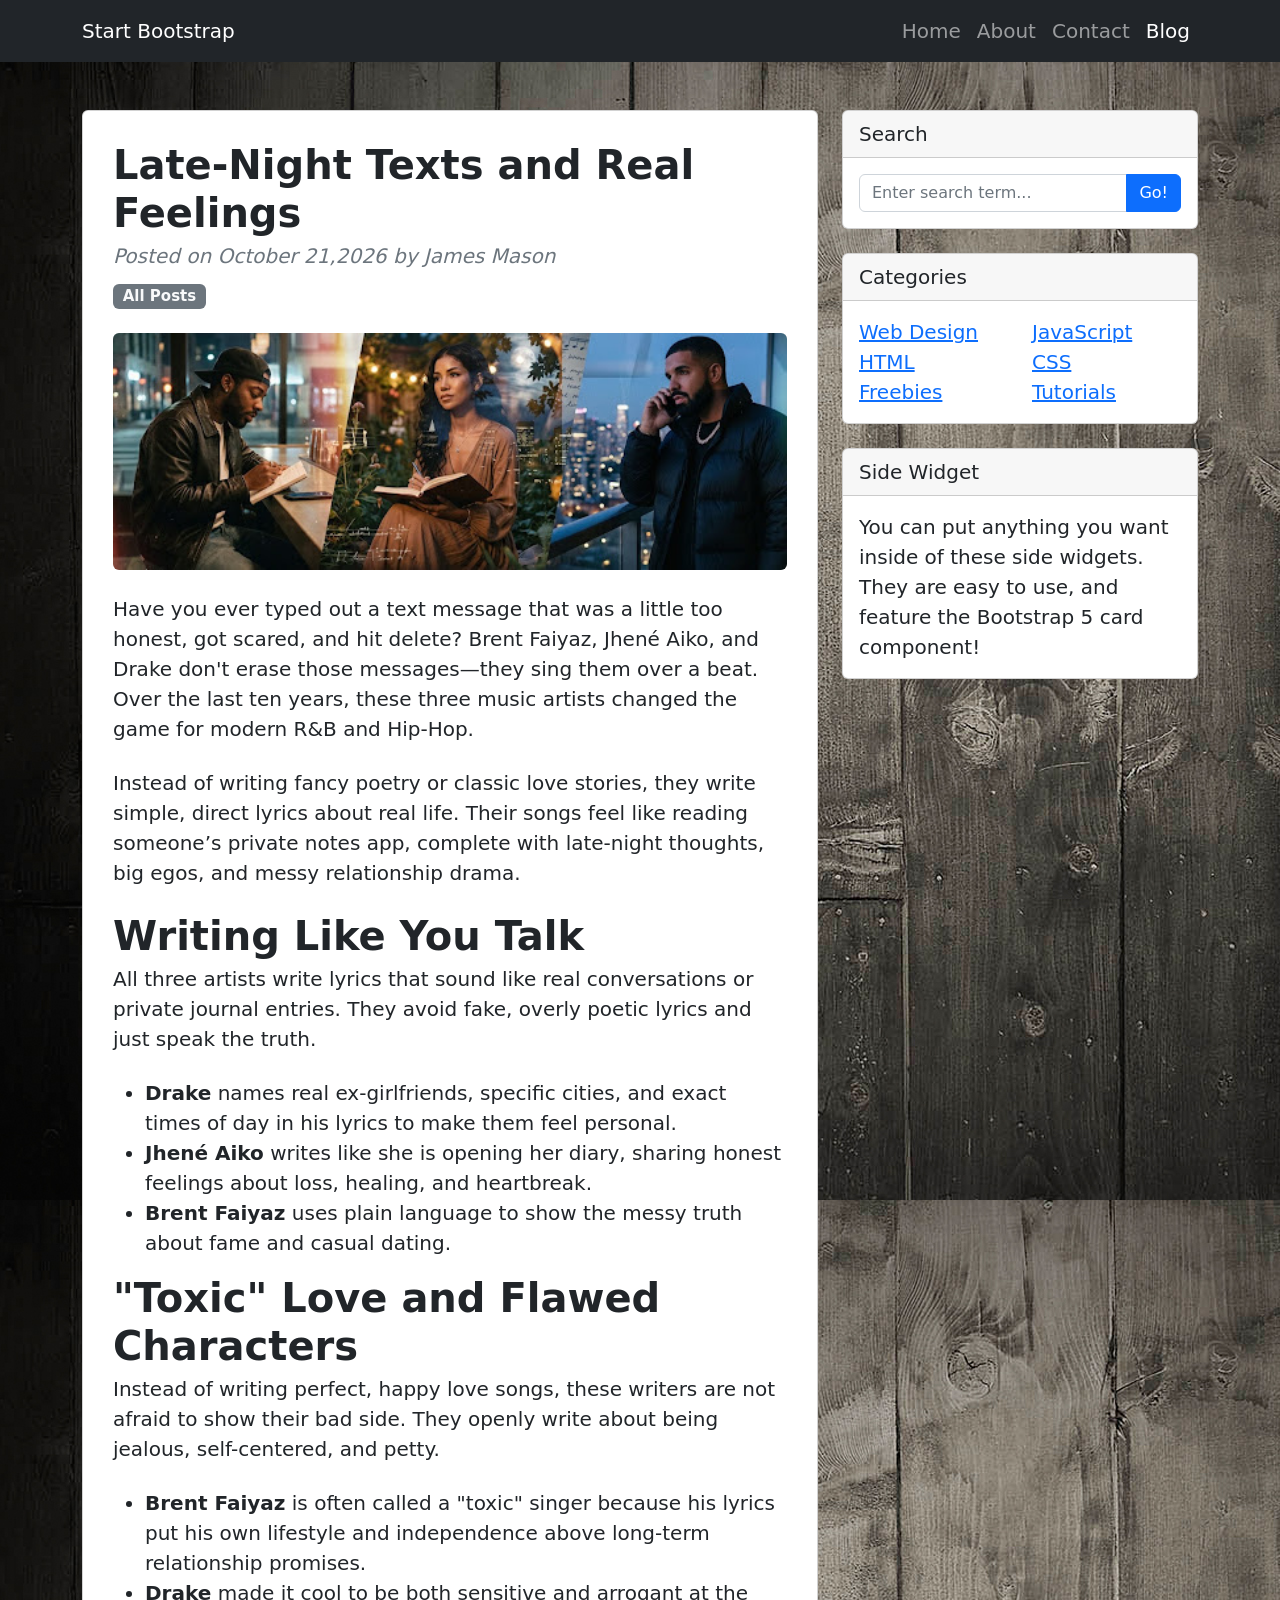
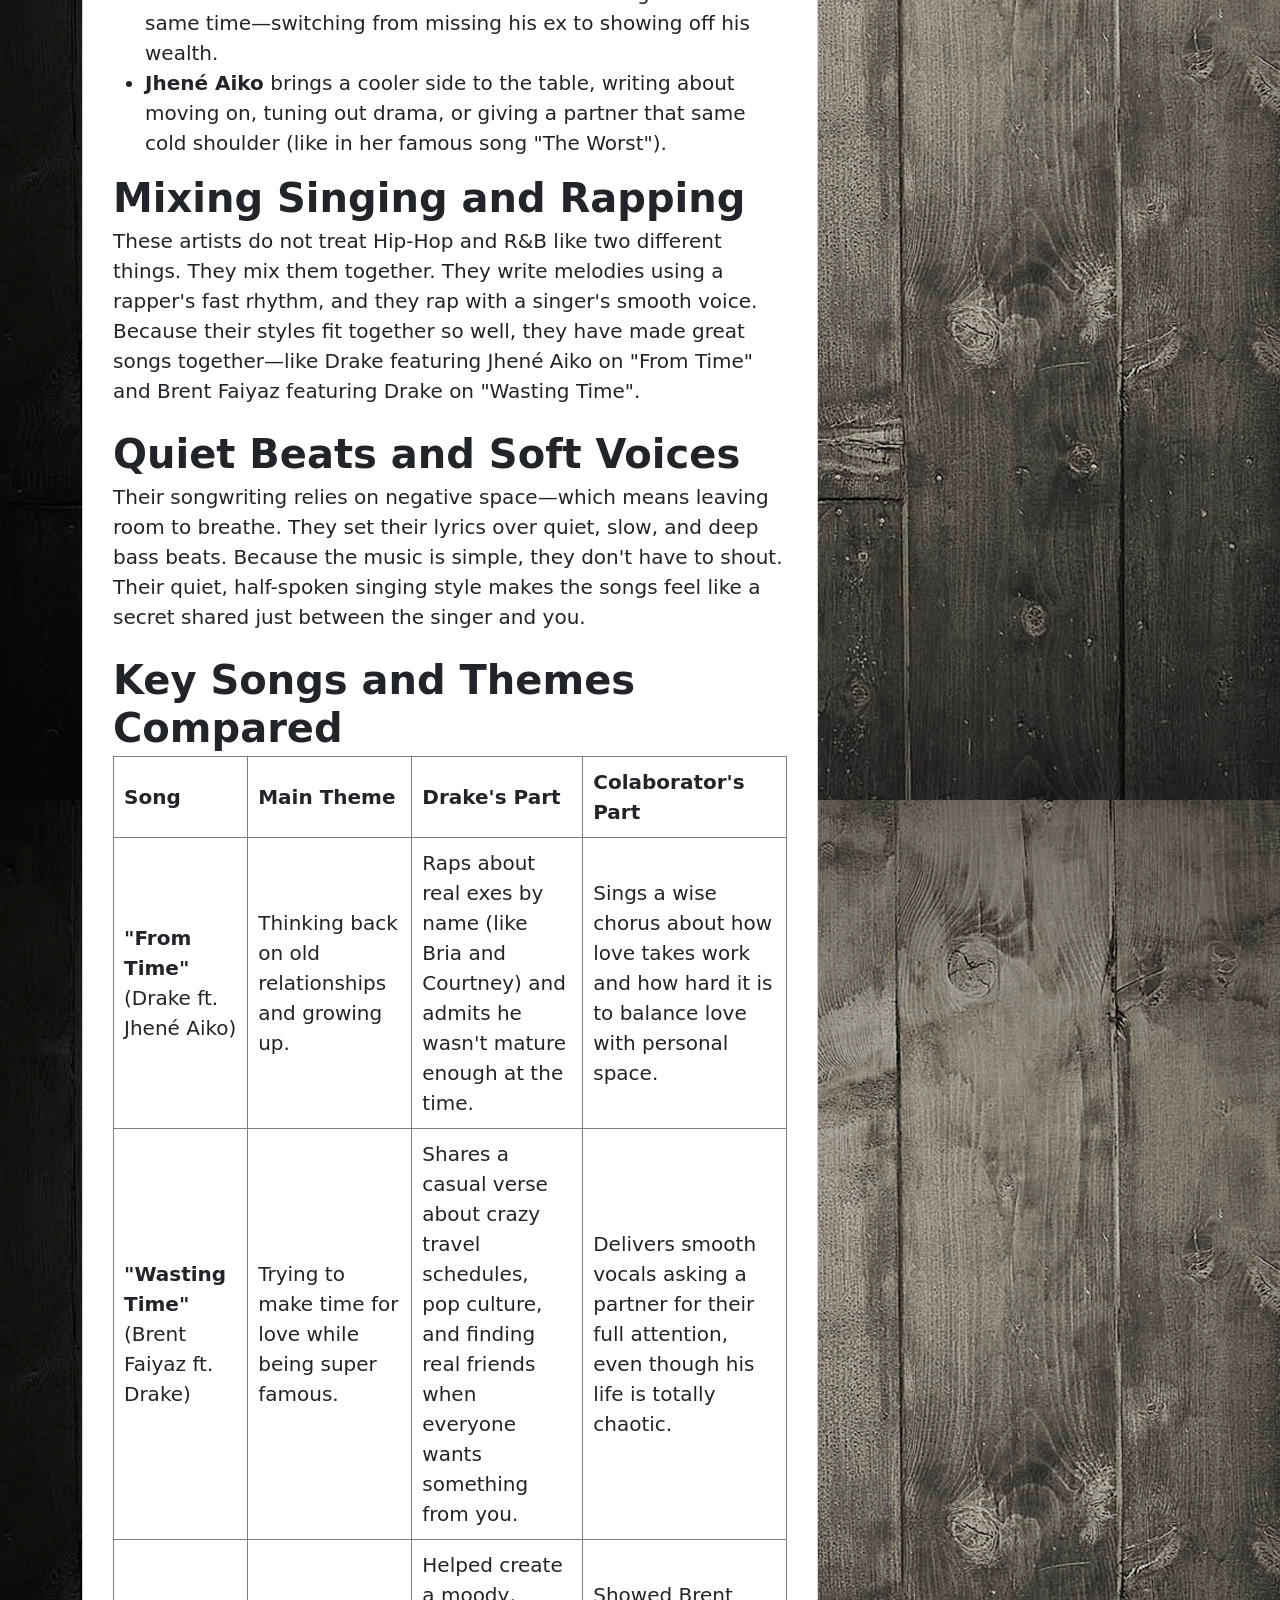
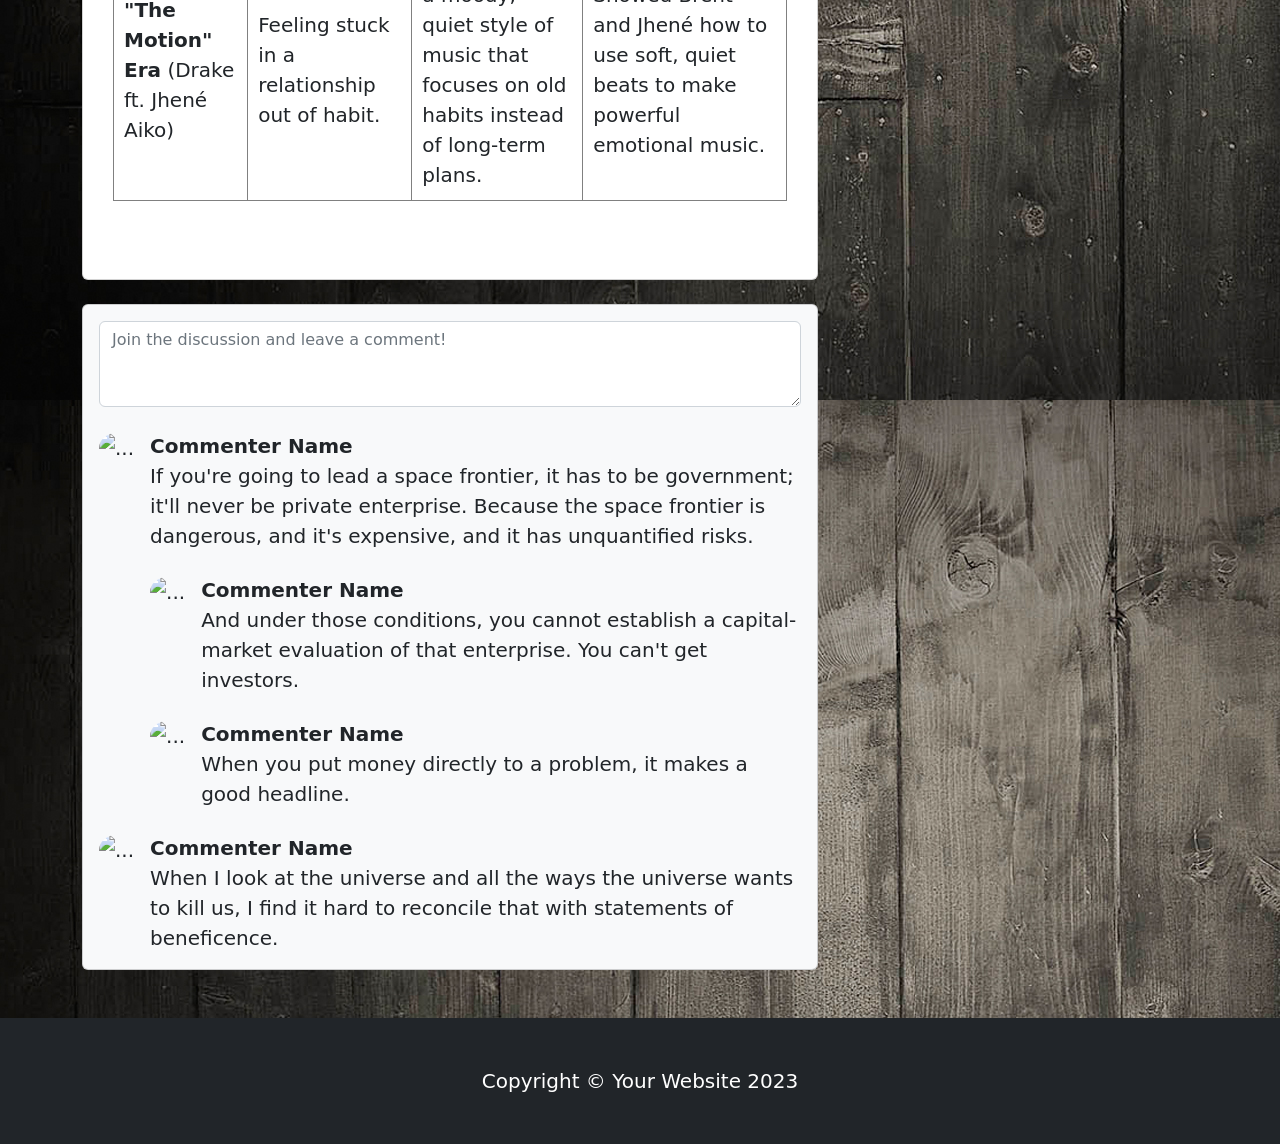
==== r-and-b/index.html @ 1c3c83f0 "done" ====
<!DOCTYPE HTML>
<html lang="en">
    <head>
        <meta charset="utf-8">
        <meta name="viewport" content="width=device-width, initial-scale=1, shrink-to-fit=no">
        <meta name="description" content="">
        <meta name="author" content="">
        <title>Late-Night Texts and Real Feelings</title>
        <!-- Favicon-->
        <link rel="icon" type="image/x-icon" href="favicon.ico">
        <!-- Core theme CSS (includes Bootstrap) - DON'T TOUCH THIS-->
        <link href="styles.css" rel="stylesheet">
        <!-- YOUR STYLES go in style.css, not styles.css! -->
        <link href="style.css" rel="stylesheet"> 
    </head>
    <body>
        <!-- Responsive navbar-->
        <nav class="navbar navbar-expand-lg navbar-dark bg-dark">
            <div class="container">
                <a class="navbar-brand" href="#!">Start Bootstrap</a>
                <button class="navbar-toggler" type="button" data-bs-toggle="collapse" data-bs-target="#navbarSupportedContent" aria-controls="navbarSupportedContent" aria-expanded="false" aria-label="Toggle navigation"><span class="navbar-toggler-icon"></span></button>
                <div class="collapse navbar-collapse" id="navbarSupportedContent">
                    <ul class="navbar-nav ms-auto mb-2 mb-lg-0">
                        <li class="nav-item"><a class="nav-link" href="../index.html">Home</a></li>
                        <li class="nav-item"><a class="nav-link" href="#!">About</a></li>
                        <li class="nav-item"><a class="nav-link" href="#!">Contact</a></li>
                        <li class="nav-item"><a class="nav-link active" aria-current="page" href="#">Blog</a></li>
                    </ul>
                </div>
            </div>
        </nav>
        <!-- Page content-->
        <div class="container mt-5">
            <div class="row">
                <div class="col-lg-8">
                    <!-- Post content-->
                    <article class="card mb-4">
                        <!-- Post header-->
                        <header class="mb-4">
                            <!-- Post title-->
                            <h1 class="fw-bolder mb-1">Late-Night Texts and Real Feelings</h1>
                            <!-- Post meta content-->
                            <div class="text-muted fst-italic mb-2">Posted on October 21,2026 by James Mason</div>
                            <!-- Post categories-->
                            <a class="badge bg-secondary text-decoration-none link-light" href="../index.html">All Posts</a>
                        </header>
                        <!-- Preview image figure-->
                        <figure class="mb-4"><img class="img-fluid rounded" src="banner.jpg" width="100%" alt="..."></figure>
                        <!-- Post content-->
                        <section class="mb-5">
                        <p class="fs-5 mb-4">Have you ever typed out a text message that was a little too honest, got scared, and hit delete? Brent Faiyaz, Jhené Aiko, and Drake don't erase those messages—they sing them over a beat. Over the last ten years, these three music artists changed the game for modern R&B and Hip-Hop. </p>
                        
                        <p class="fs-5 mb-4">Instead of writing fancy poetry or classic love stories, they write simple, direct lyrics about real life. Their songs feel like reading someone’s private notes app, complete with late-night thoughts, big egos, and messy relationship drama.</p>
                        <h1 class="fw-bolder mb-1">Writing Like You Talk</h1>

                            
<p class="fs-5 mb-4">All three artists write lyrics that sound like real conversations or private journal entries. They avoid fake, overly poetic lyrics and just speak the truth.</p>
                    <ul>
                        <li><strong>Drake</strong> names real ex-girlfriends, specific cities, and exact times of day in his lyrics to make them feel personal.</li>
                        <li><strong>Jhené Aiko</strong> writes like she is opening her diary, sharing honest feelings about loss, healing, and heartbreak.
                        </li>
                       
                        <li><strong>Brent Faiyaz</strong> uses plain language to show the messy truth about fame and casual dating.</li>
                        </ul>
                        <h1 class="fw-bolder mb-1">"Toxic" Love and Flawed Characters</h1>


                        <p class="fs-5 mb-4">Instead of writing perfect, happy love songs, these writers are not afraid to show their bad side. They openly write about being jealous, self-centered, and petty.
                       </p>
                    <ul>
                        <li><strong>Brent Faiyaz</strong> is often called a "toxic" singer because his lyrics put his own lifestyle and independence above long-term relationship promises.
                        </li>
                        <li><strong>Drake</strong> made it cool to be both sensitive and arrogant at the same time—switching from missing his ex to showing off his wealth.
                        </li>
                        <li><strong>Jhené Aiko</strong> brings a cooler side to the table, writing about moving on, tuning out drama, or giving a partner that same cold shoulder (like in her famous song "The Worst").
                         </li>
                    </ul>


                        <h1 class="fw-bolder mb-1">Mixing Singing and Rapping</h1>
                       
                        <p class="fs-5 mb-4">These artists do not treat Hip-Hop and R&B like two different things. They mix them together. They write melodies using a rapper's fast rhythm, and they rap with a singer's smooth voice. Because their styles fit together so well, they have made great songs together—like Drake featuring Jhené Aiko on "From Time" and Brent Faiyaz featuring Drake on "Wasting Time".
                        </p>

                       <h1 class="fw-bolder mb-1">Quiet Beats and Soft Voices</h1>

                        <p class="fs-5 mb-4">Their songwriting relies on negative space—which means leaving room to breathe. They set their lyrics over quiet, slow, and deep bass beats. Because the music is simple, they don't have to shout. Their quiet, half-spoken singing style makes the songs feel like a secret shared just between the singer and you.
                       </p>
                                                                            
                       <h1 class="fw-bolder mb-1">Key Songs and Themes Compared</h1>
                    <table id="songs">
                     <tr>
                    <th>Song</th>
                     <th>Main Theme</th>
                     <th>Drake's Part</th>
                     <th>Colaborator's Part</th>
                    </tr> 
                    
                    <tr>
                    <td><strong>"From Time"</strong>(Drake ft. Jhené Aiko)</td>
                    <td>Thinking back on old relationships and growing up.</td>
                    <td>Raps about real exes by name (like Bria and Courtney) and admits he wasn't mature enough at the time.</td>
                    <td>Sings a wise chorus about how love takes work and how hard it is to balance love with personal space.</td>
                    </tr>
                    
                    <tr>
                    <td><strong>"Wasting Time"</strong> (Brent Faiyaz ft. Drake)</td>
                    <td>Trying to make time for love while being super famous.</td>
                    <td>Shares a casual verse about crazy travel schedules, pop culture, and finding real friends when everyone wants something from you.</td>
                    <td>Delivers smooth vocals asking a partner for their full attention, even though his life is totally chaotic.</td>
                    </tr>

                    <tr>
                    <td><strong>"The Motion" Era</strong> (Drake ft. Jhené Aiko)</td>
                    <td>Feeling stuck in a relationship out of habit. </td>
                    <td>Helped create a moody, quiet style of music that focuses on old habits instead of long-term plans. </td>
                    <td>Showed Brent and Jhené how to use soft, quiet beats to make powerful emotional music.</td>
                    </tr>
                </table>
                
                </section>
                    </article>
                    <!-- Comments section-->
                    <section class="mb-5">
                        <div class="card bg-light">
                            <div class="card-body">
                                <!-- Comment form-->
                                <form class="mb-4"><textarea class="form-control" rows="3" placeholder="Join the discussion and leave a comment!"></textarea></form>
                                <!-- Comment with nested comments-->
                                <div class="d-flex mb-4">
                                    <!-- Parent comment-->
                                    <div class="flex-shrink-0"><img class="rounded-circle" src="https://dummyimage.com/50x50/ced4da/6c757d.jpg" alt="..."></div>
                                    <div class="ms-3">
                                        <div class="fw-bold">Commenter Name</div>
                                        If you're going to lead a space frontier, it has to be government; it'll never be private enterprise. Because the space frontier is dangerous, and it's expensive, and it has unquantified risks.
                                        <!-- Child comment 1-->
                                        <div class="d-flex mt-4">
                                            <div class="flex-shrink-0"><img class="rounded-circle" src="https://dummyimage.com/50x50/ced4da/6c757d.jpg" alt="..."></div>
                                            <div class="ms-3">
                                                <div class="fw-bold">Commenter Name</div>
                                                And under those conditions, you cannot establish a capital-market evaluation of that enterprise. You can't get investors.
                                            </div>
                                        </div>
                                        <!-- Child comment 2-->
                                        <div class="d-flex mt-4">
                                            <div class="flex-shrink-0"><img class="rounded-circle" src="https://dummyimage.com/50x50/ced4da/6c757d.jpg" alt="..."></div>
                                            <div class="ms-3">
                                                <div class="fw-bold">Commenter Name</div>
                                                When you put money directly to a problem, it makes a good headline.
                                            </div>
                                        </div>
                                    </div>
                                </div>
                                <!-- Single comment-->
                                <div class="d-flex">
                                    <div class="flex-shrink-0"><img class="rounded-circle" src="https://dummyimage.com/50x50/ced4da/6c757d.jpg" alt="..."></div>
                                    <div class="ms-3">
                                        <div class="fw-bold">Commenter Name</div>
                                        When I look at the universe and all the ways the universe wants to kill us, I find it hard to reconcile that with statements of beneficence.
                                    </div>
                                </div>
                            </div>
                        </div>
                    </section>
                </div>
                <!-- Side widgets-->
                <div class="col-lg-4">
                    <!-- Search widget-->
                    <div class="card mb-4">
                        <div class="card-header">Search</div>
                        <div class="card-body">
                            <div class="input-group">
                                <input class="form-control" type="text" placeholder="Enter search term..." aria-label="Enter search term..." aria-describedby="button-search">
                                <button class="btn btn-primary" id="button-search" type="button">Go!</button>
                            </div>
                        </div>
                    </div>
                    <!-- Categories widget-->
                    <div class="card mb-4">
                        <div class="card-header">Categories</div>
                        <div class="card-body">
                            <div class="row">
                                <div class="col-sm-6">
                                    <ul class="list-unstyled mb-0">
                                        <li><a href="#!">Web Design</a></li>
                                        <li><a href="#!">HTML</a></li>
                                        <li><a href="#!">Freebies</a></li>
                                    </ul>
                                </div>
                                <div class="col-sm-6">
                                    <ul class="list-unstyled mb-0">
                                        <li><a href="#!">JavaScript</a></li>
                                        <li><a href="#!">CSS</a></li>
                                        <li><a href="#!">Tutorials</a></li>
                                    </ul>
                                </div>
                            </div>
                        </div>
                    </div>
                    <!-- Side widget-->
                    <div class="card mb-4">
                        <div class="card-header">Side Widget</div>
                        <div class="card-body">You can put anything you want inside of these side widgets. They are easy to use, and feature the Bootstrap 5 card component!</div>
                    </div>
                </div>
            </div>
        </div>
        <!-- Footer-->
        <footer class="py-5 bg-dark">
            <div class="container"><p class="m-0 text-center text-white">Copyright © Your Website 2023</p></div>
        </footer>
        <!-- Bootstrap core JS-->
        <script src="https://cdn.jsdelivr.net/npm/bootstrap@5.2.3/dist/js/bootstrap.bundle.min.js"></script>
        <!-- Core theme JS-->
        <script src="js/scripts.js"></script>
    
</body></html>
---- r-and-b/style.css ----
/* LEAVE THESE */


/* NEW CSS HERE */
:root {
    --bs-body-font-size: 1.25rem;
}
#songs,#songs td, #songs th {
    border:1px solid grey;
    padding:10px;
}
body {
    background-image: url(bg.jpg);
}
article {
    padding:30px;
}
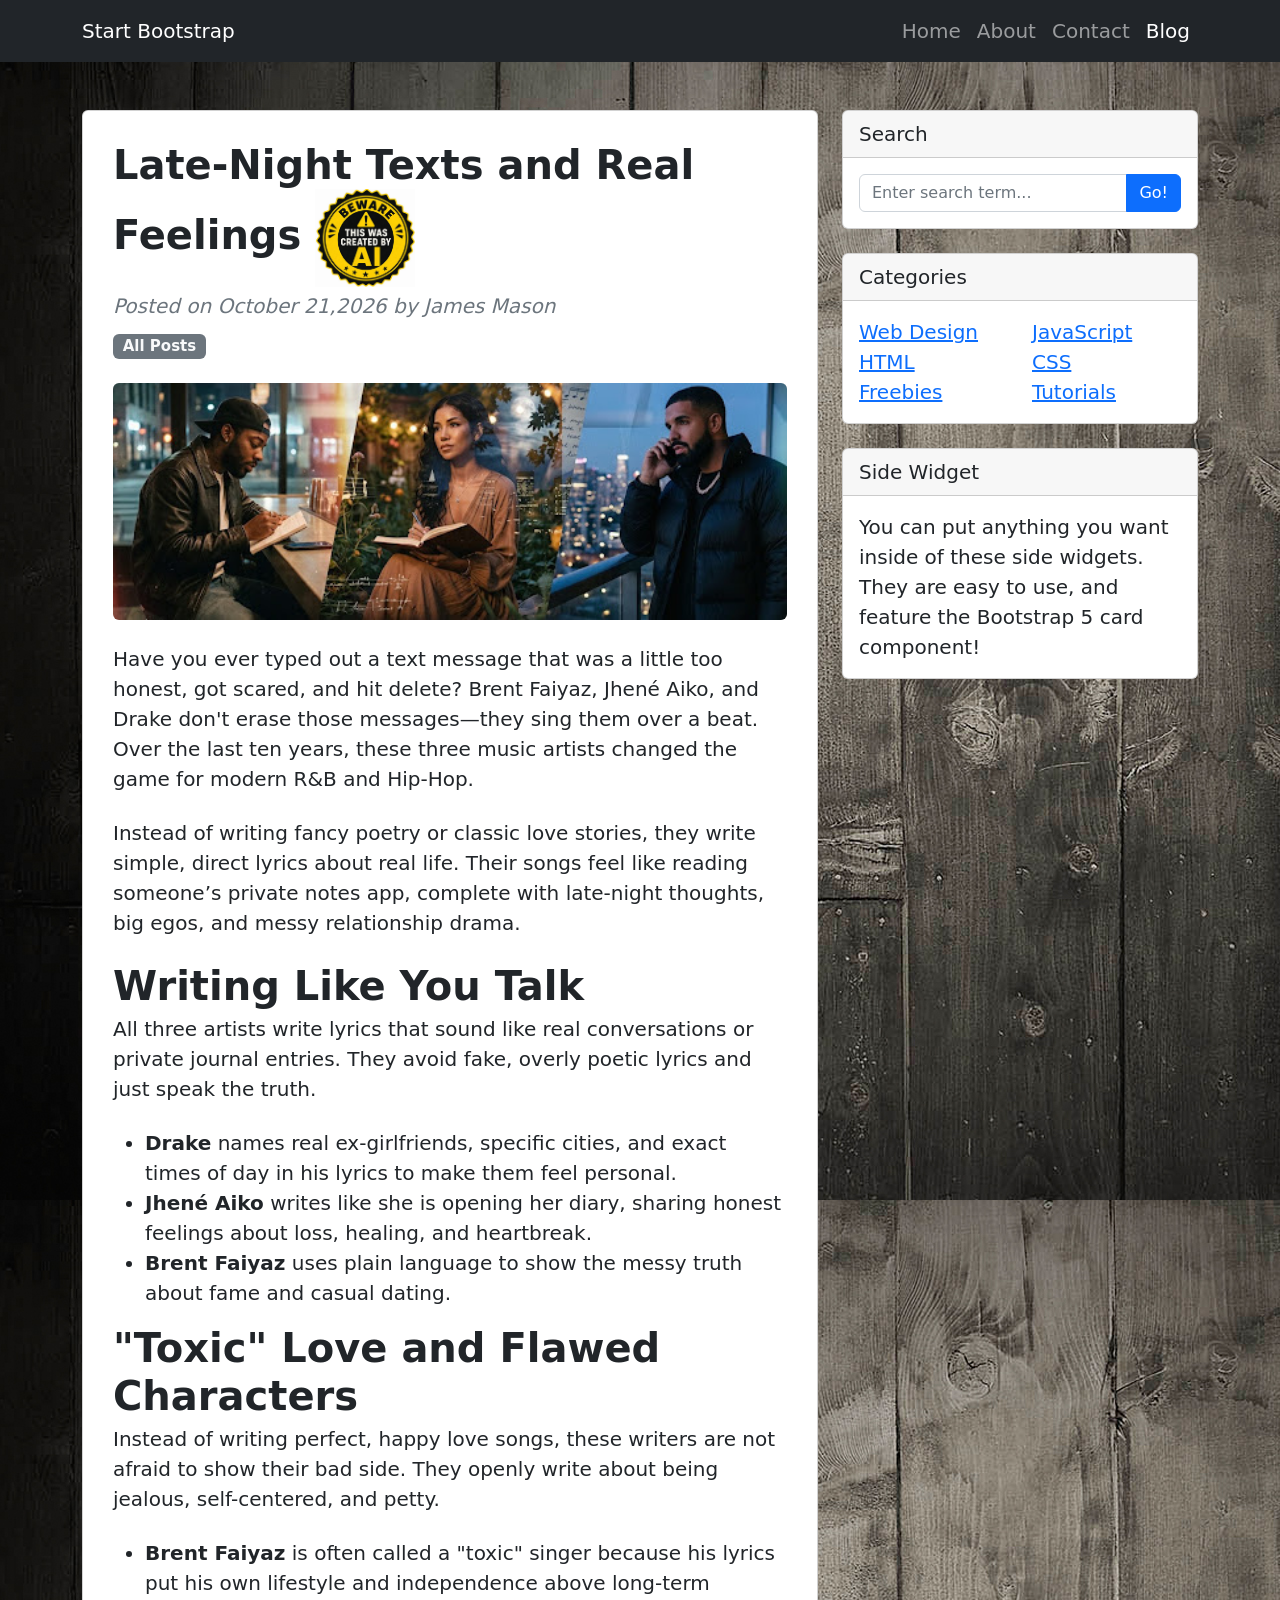
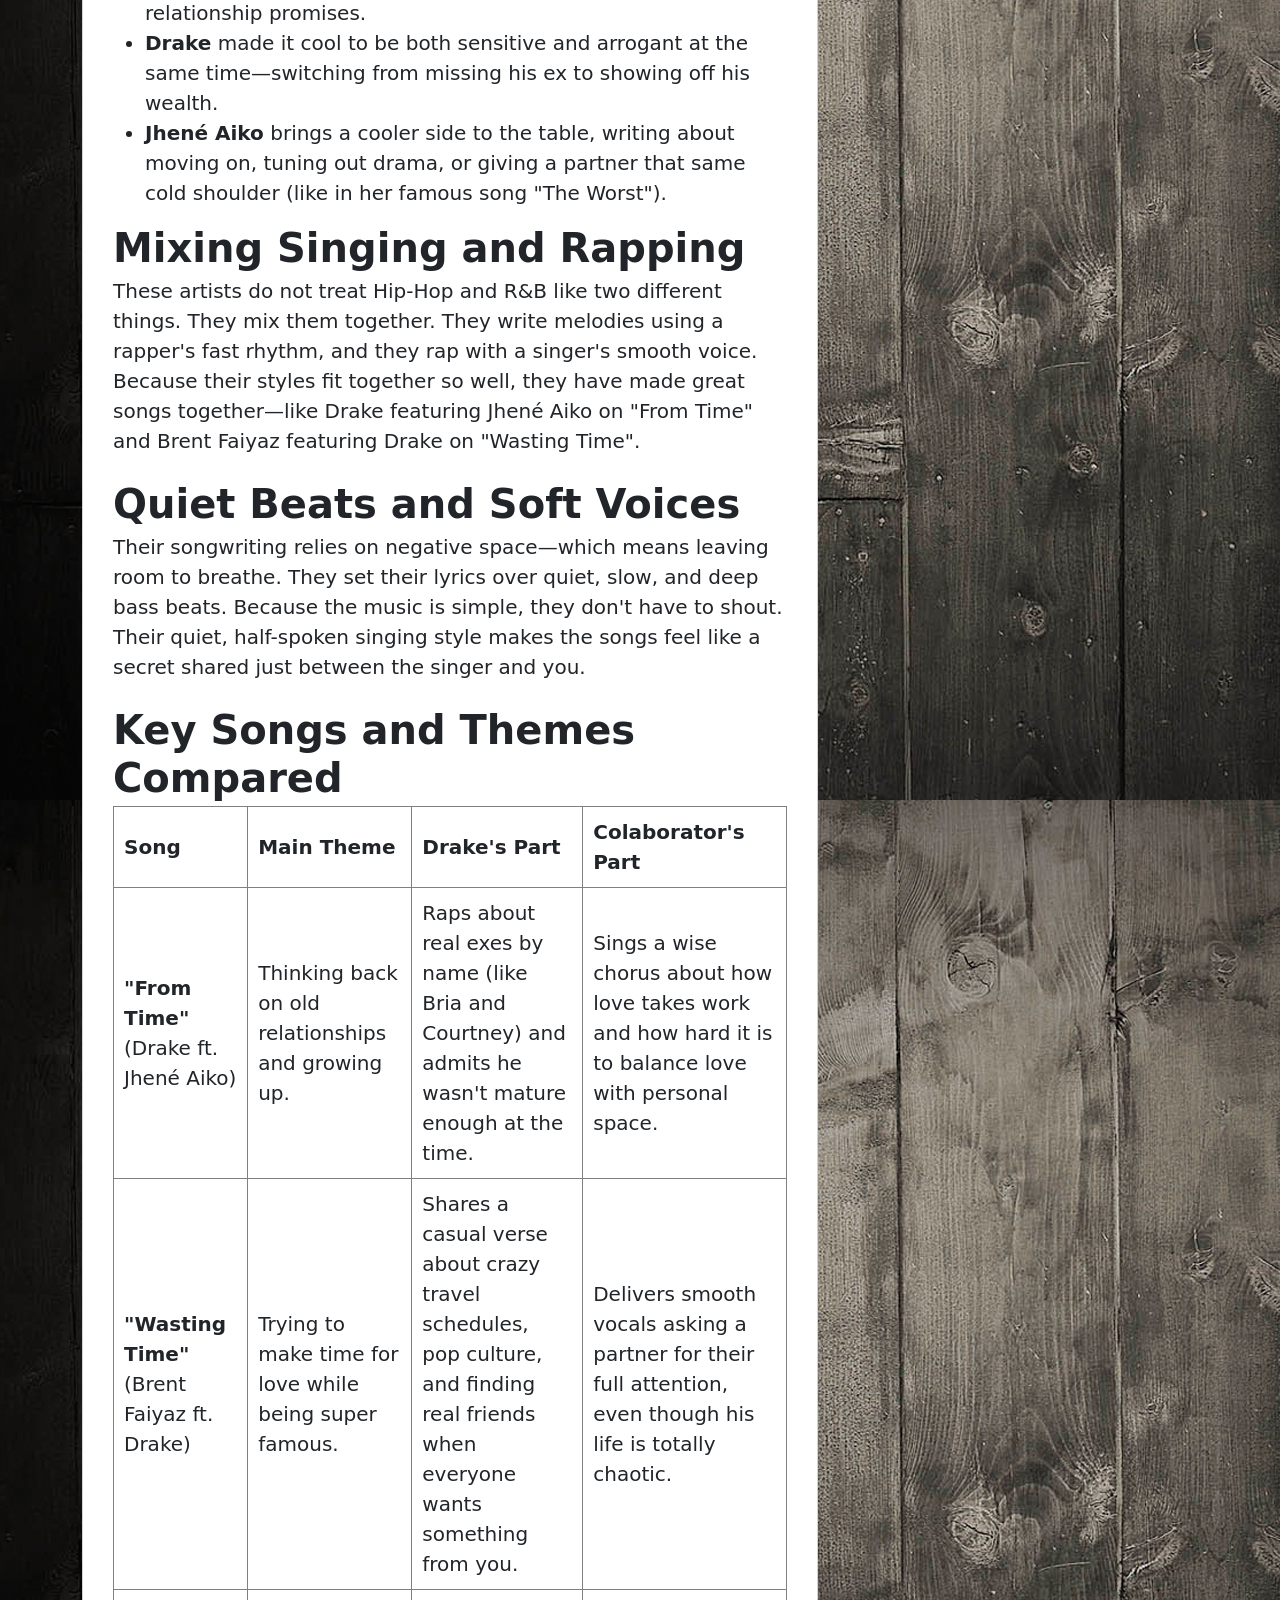
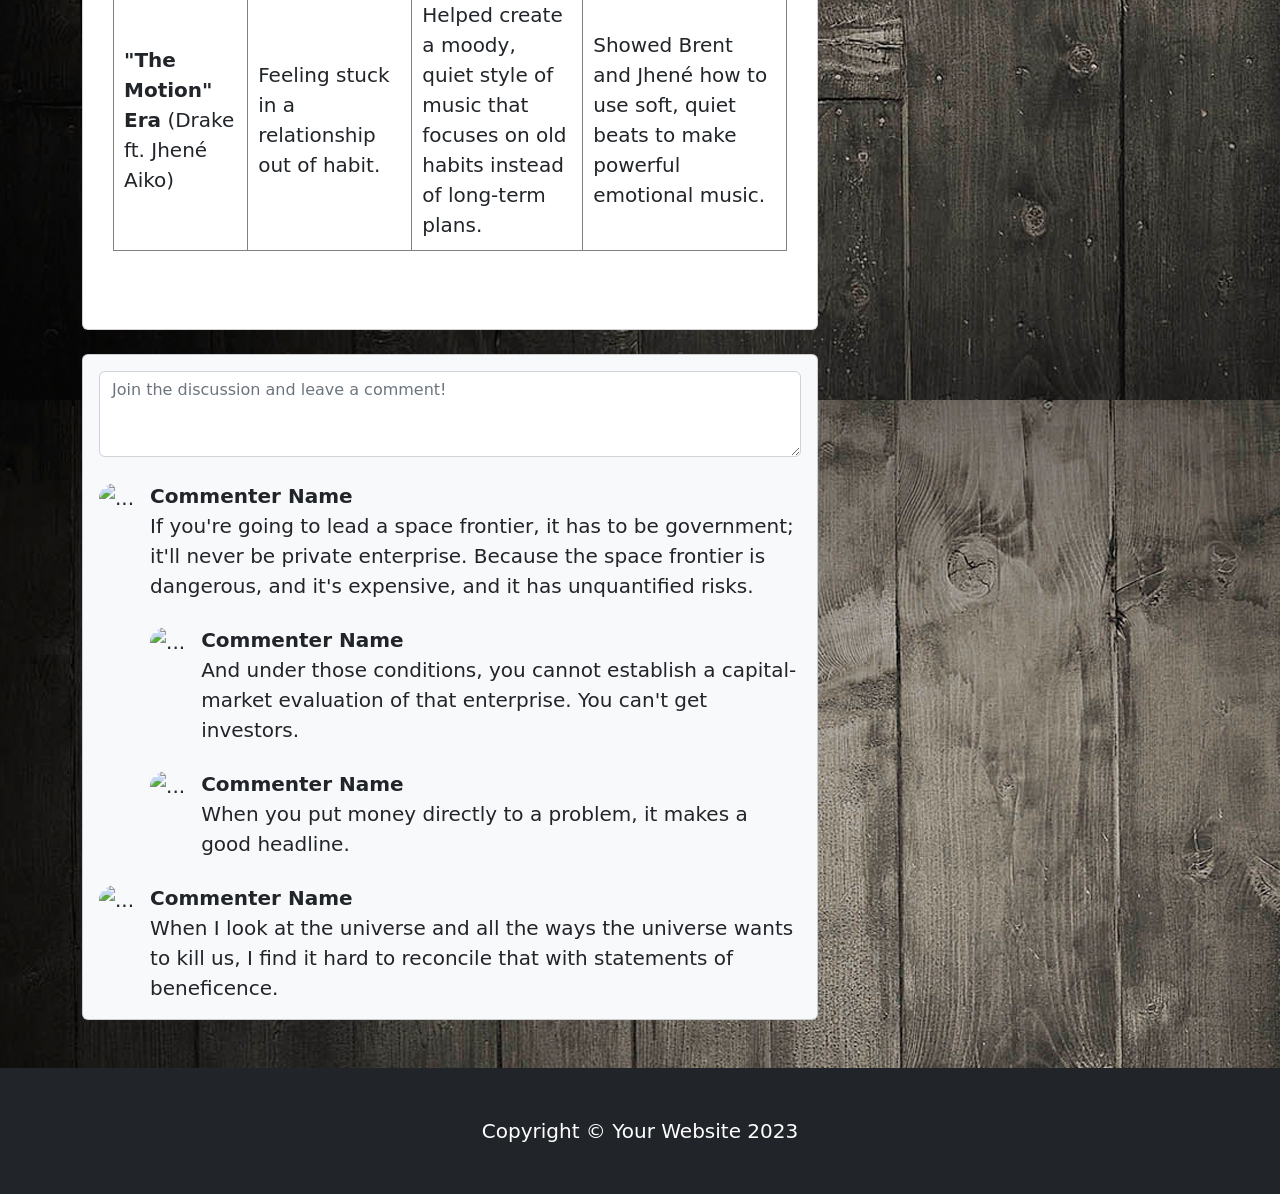
==== commit da730d0e: "done" ====
--- a/r-and-b/index.html
+++ b/r-and-b/index.html
@@ -38,7 +38,7 @@
                         <!-- Post header-->
                         <header class="mb-4">
                             <!-- Post title-->
-                            <h1 class="fw-bolder mb-1">Late-Night Texts and Real Feelings</h1>
+                            <h1 class="fw-bolder mb-1">Late-Night Texts and Real Feelings <img src="beware.png" width="100"></h1>
                             <!-- Post meta content-->
                             <div class="text-muted fst-italic mb-2">Posted on October 21,2026 by James Mason</div>
                             <!-- Post categories-->
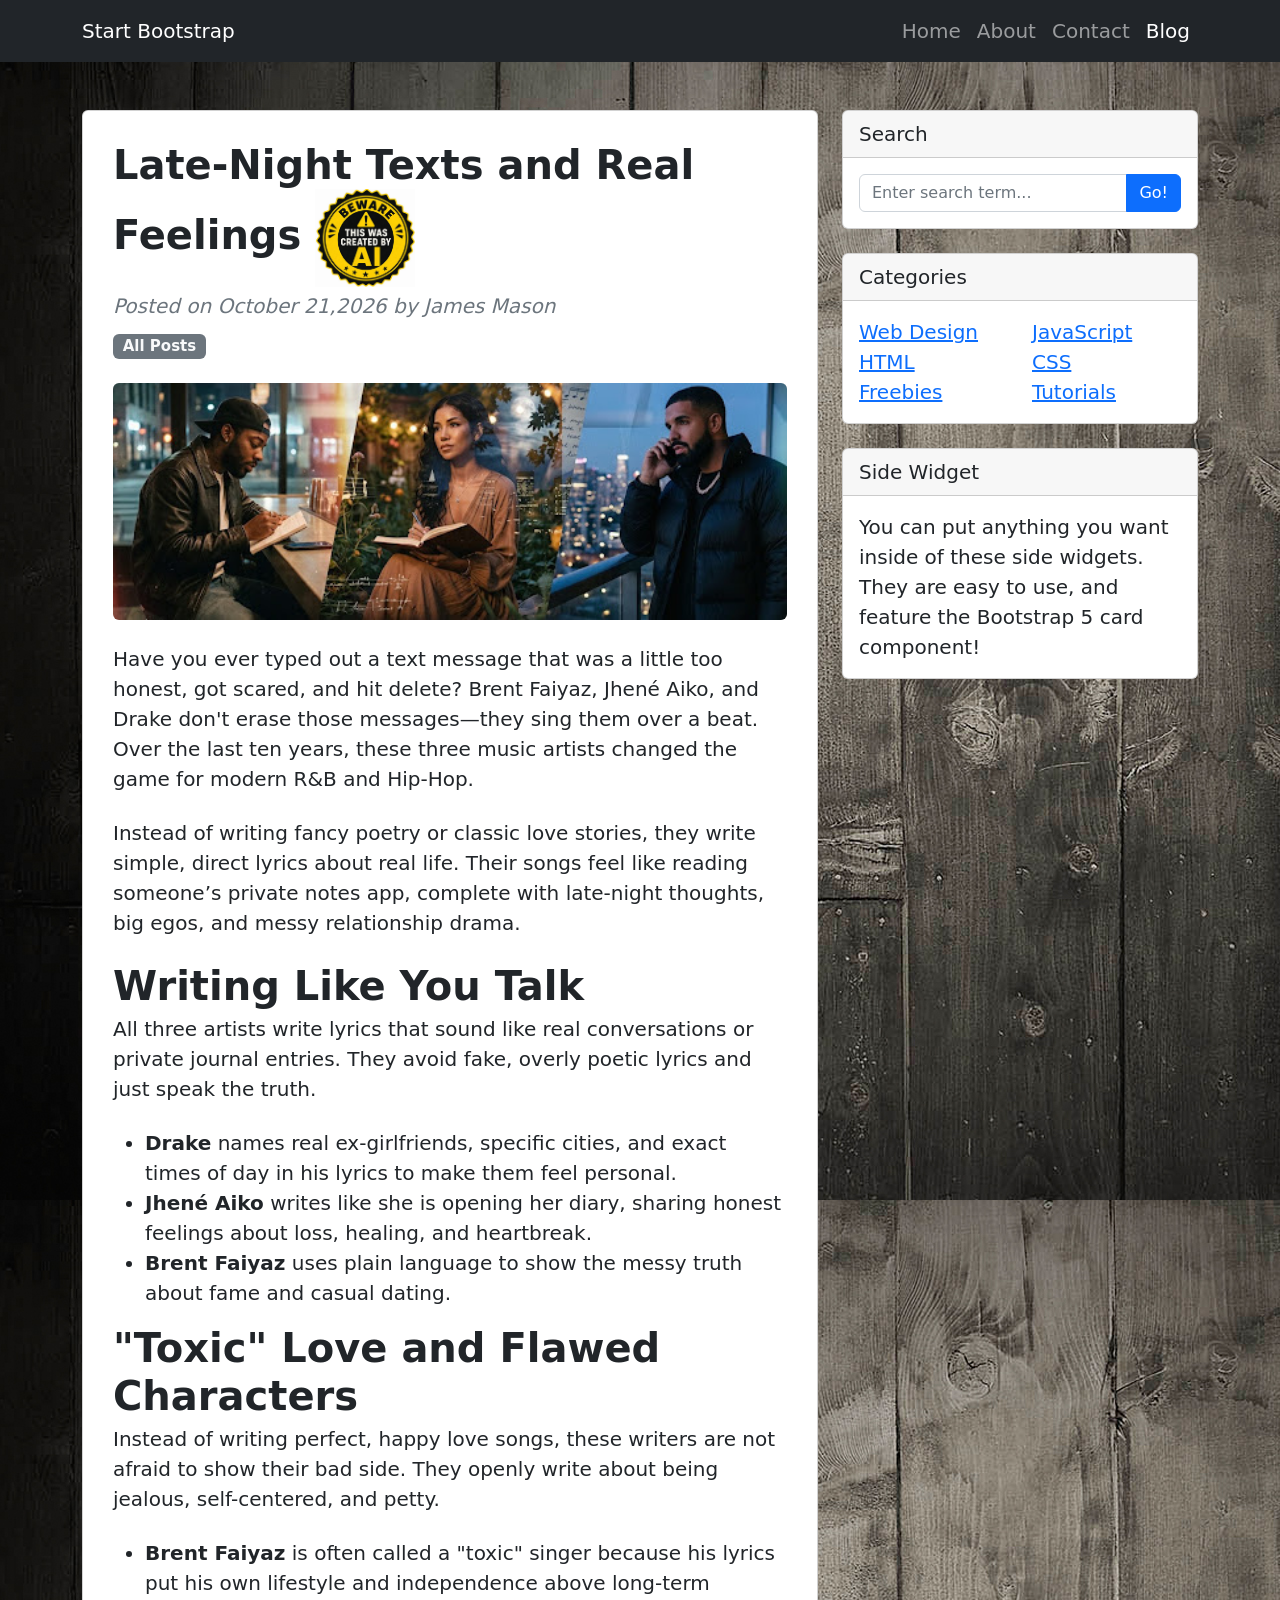
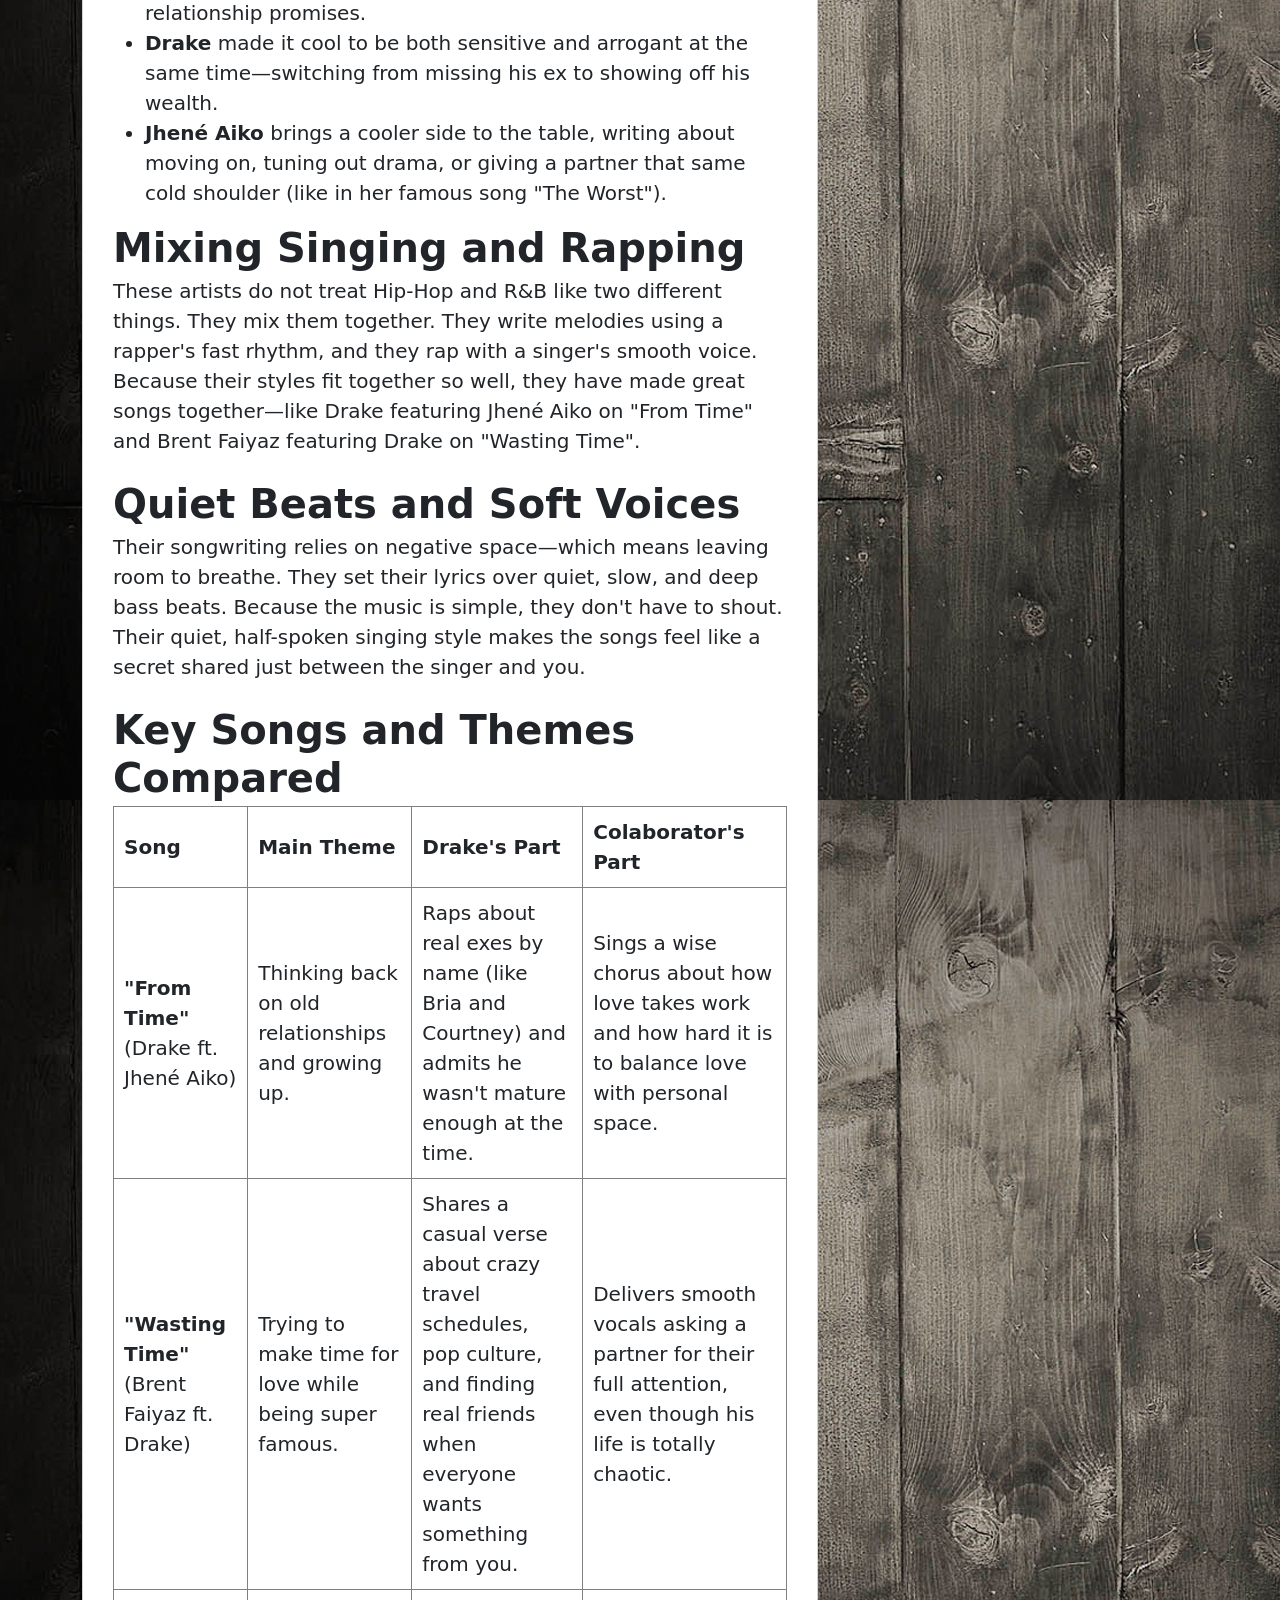
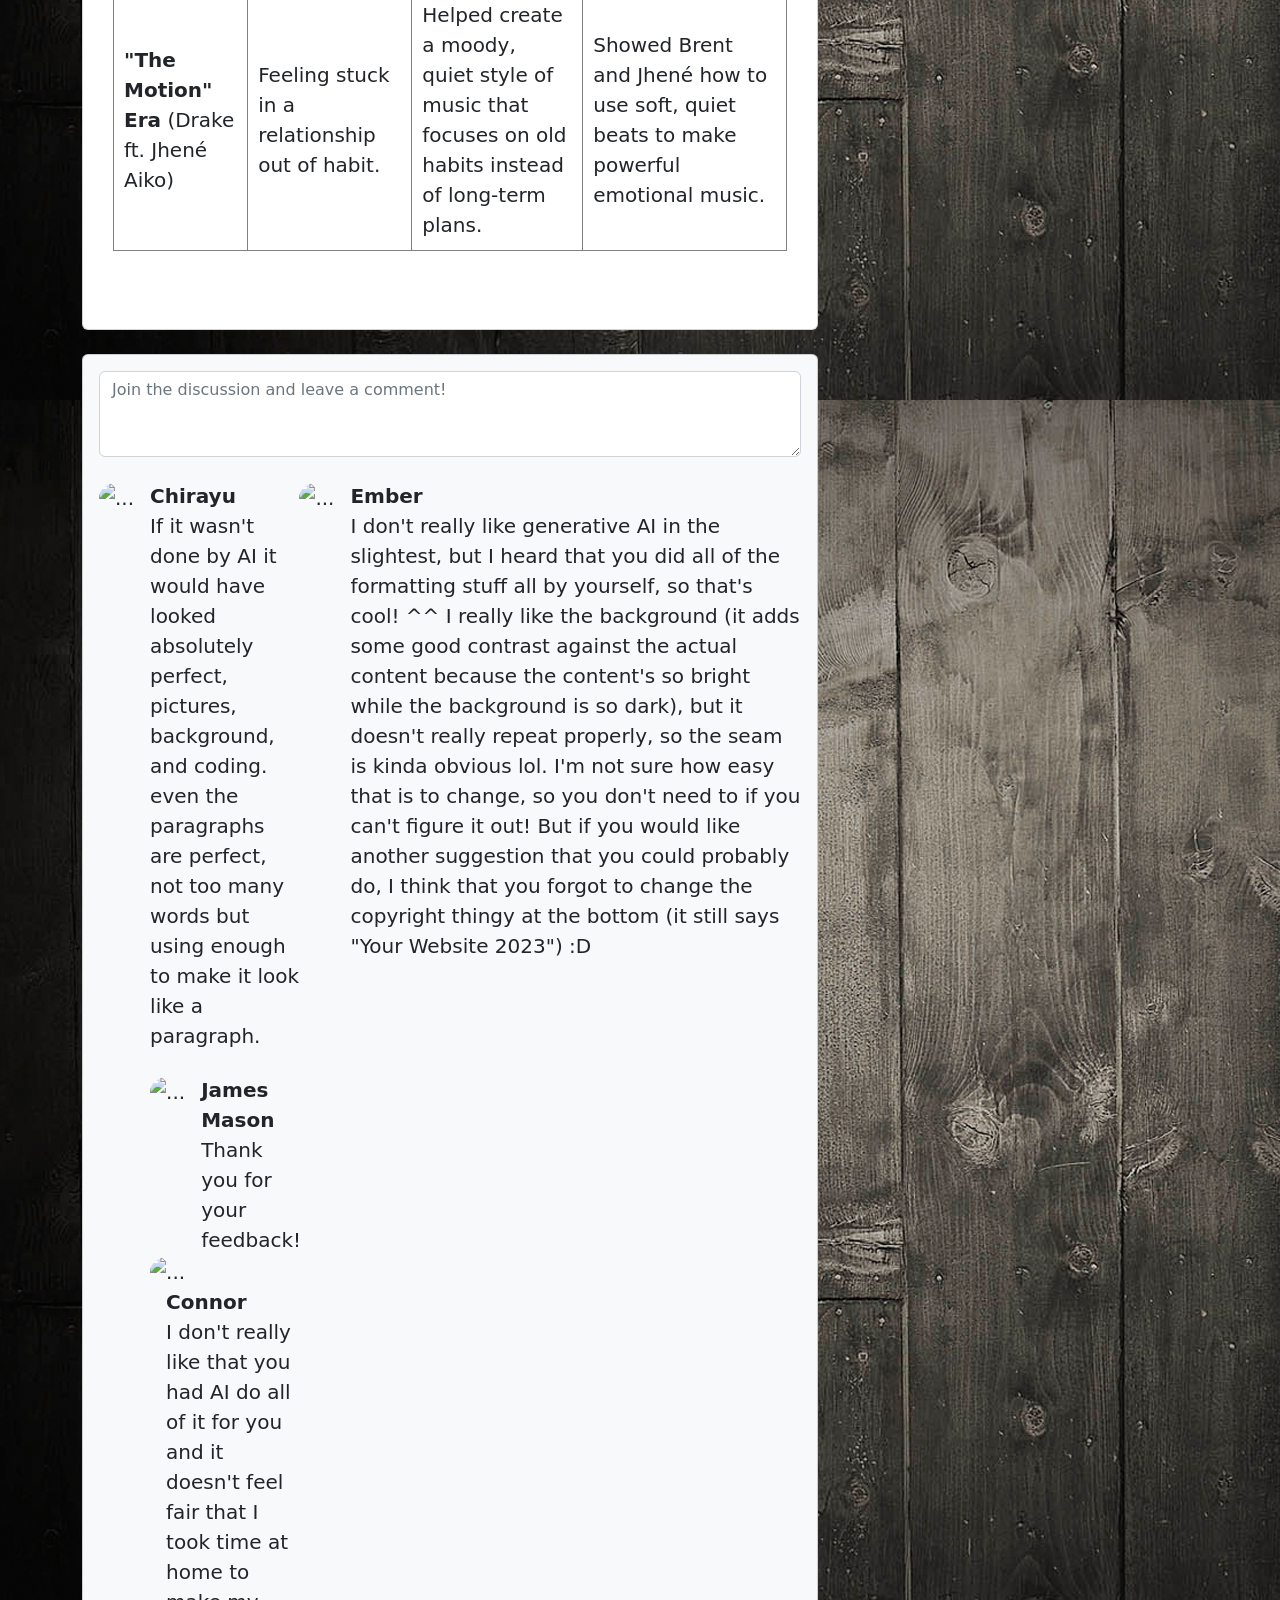
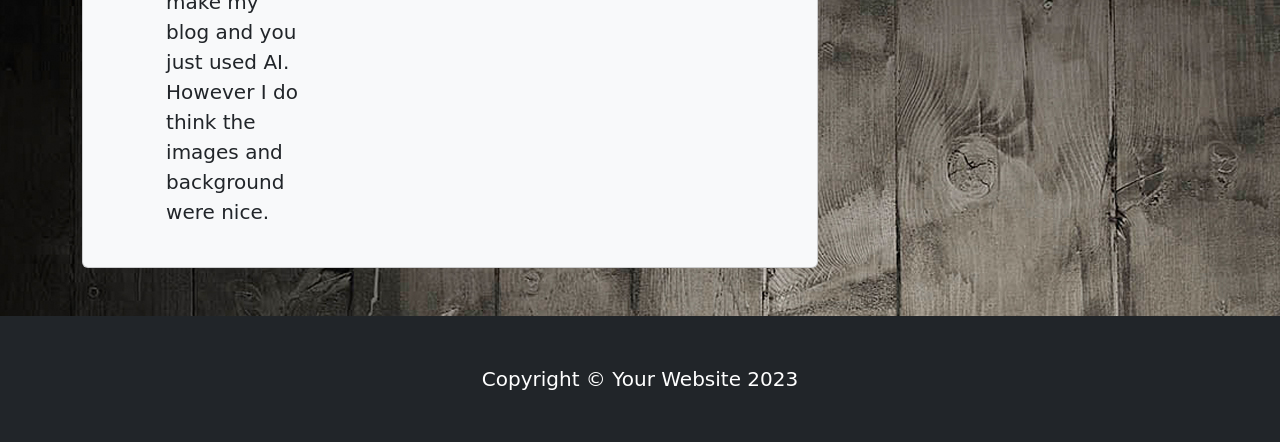
==== commit d845e2c5: "comments" ====
--- a/r-and-b/index.html
+++ b/r-and-b/index.html
@@ -131,36 +131,29 @@
                                     <!-- Parent comment-->
                                     <div class="flex-shrink-0"><img class="rounded-circle" src="https://dummyimage.com/50x50/ced4da/6c757d.jpg" alt="..."></div>
                                     <div class="ms-3">
-                                        <div class="fw-bold">Commenter Name</div>
-                                        If you're going to lead a space frontier, it has to be government; it'll never be private enterprise. Because the space frontier is dangerous, and it's expensive, and it has unquantified risks.
-                                        <!-- Child comment 1-->
+                                        <div class="fw-bold">Chirayu</div>
+                                        If it wasn't done by AI it would have looked absolutely perfect, pictures, background, and coding. even the paragraphs are perfect, not too many words but using enough to make it look like a paragraph.
+                                         <!-- Child comment 1-->
                                         <div class="d-flex mt-4">
                                             <div class="flex-shrink-0"><img class="rounded-circle" src="https://dummyimage.com/50x50/ced4da/6c757d.jpg" alt="..."></div>
                                             <div class="ms-3">
-                                                <div class="fw-bold">Commenter Name</div>
-                                                And under those conditions, you cannot establish a capital-market evaluation of that enterprise. You can't get investors.
+                                                <div class="fw-bold">James Mason</div>
+                                             Thank you for your feedback! 
                                             </div>
-                                        </div>
-                                        <!-- Child comment 2-->
-                                        <div class="d-flex mt-4">
-                                            <div class="flex-shrink-0"><img class="rounded-circle" src="https://dummyimage.com/50x50/ced4da/6c757d.jpg" alt="..."></div>
-                                            <div class="ms-3">
-                                                <div class="fw-bold">Commenter Name</div>
-                                                When you put money directly to a problem, it makes a good headline.
-                                            </div>
-                                        </div>
+                                        </div>                              
+                                <!-- Single comment-->
+                                 <div class="flex-shrink-0"><img class="rounded-circle" src="https://dummyimage.com/50x50/ced4da/6c757d.jpg" alt="..."></div>
+                                    <div class="ms-3">
+                                        <div class="fw-bold">Connor</div>
+                                        I don't really like that you had AI do all of it for you and it doesn't feel fair that I took time at home to make my blog and  you just used AI. However I do think the images and background were nice.
                                     </div>
                                 </div>
-                                <!-- Single comment-->
-                                <div class="d-flex">
-                                    <div class="flex-shrink-0"><img class="rounded-circle" src="https://dummyimage.com/50x50/ced4da/6c757d.jpg" alt="..."></div>
+                             <div class="flex-shrink-0"><img class="rounded-circle" src="https://dummyimage.com/50x50/ced4da/6c757d.jpg" alt="..."></div>
                                     <div class="ms-3">
-                                        <div class="fw-bold">Commenter Name</div>
-                                        When I look at the universe and all the ways the universe wants to kill us, I find it hard to reconcile that with statements of beneficence.
+                                        <div class="fw-bold">Ember</div>
+                                        I don't really like generative AI in the slightest, but I heard that you did all of the formatting stuff all by yourself, so that's cool! ^^ I really like the background (it adds some good contrast against the actual content because the content's so bright while the background is so dark), but it doesn't really repeat properly, so the seam is kinda obvious lol. I'm not sure how easy that is to change, so you don't need to if you can't figure it out! But if you would like another suggestion that you could probably do, I think that you forgot to change the copyright thingy at the bottom (it still says "Your Website 2023") :D
                                     </div>
                                 </div>
-                            </div>
-                        </div>
                     </section>
                 </div>
                 <!-- Side widgets-->
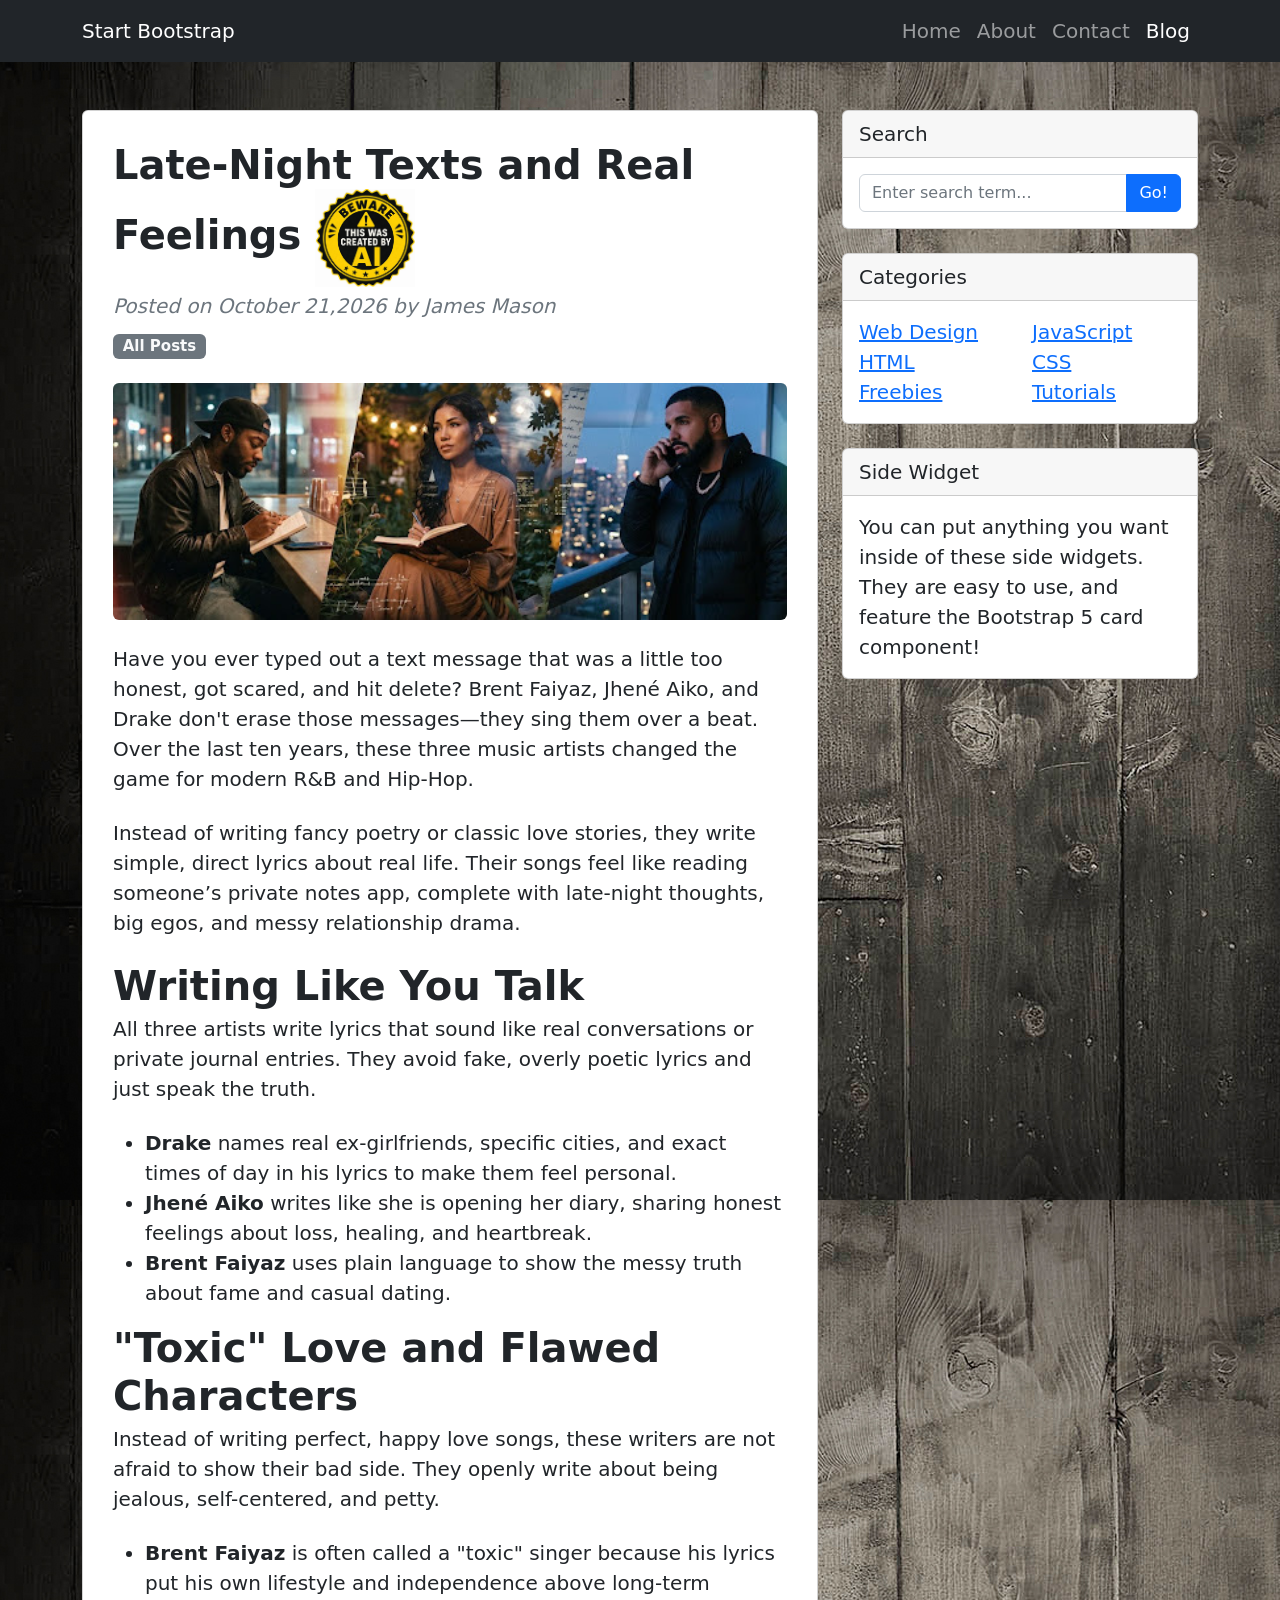
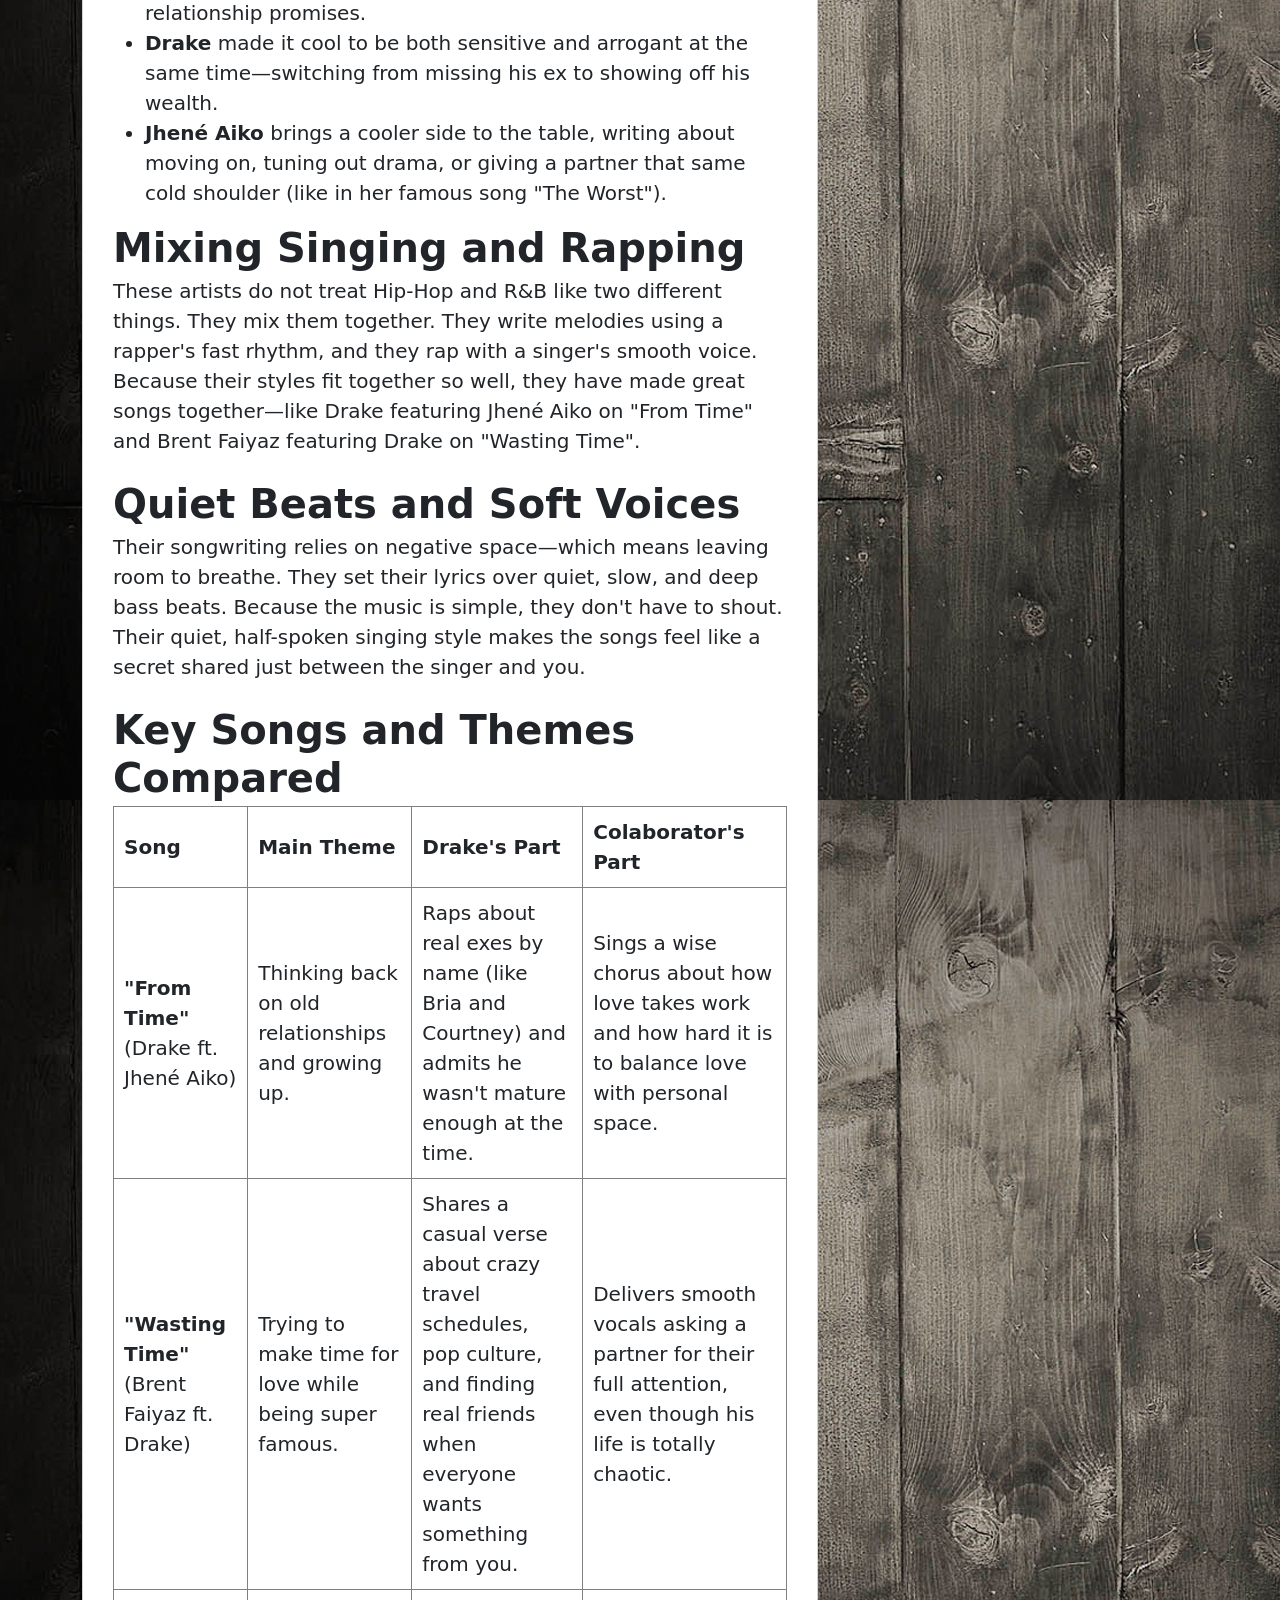
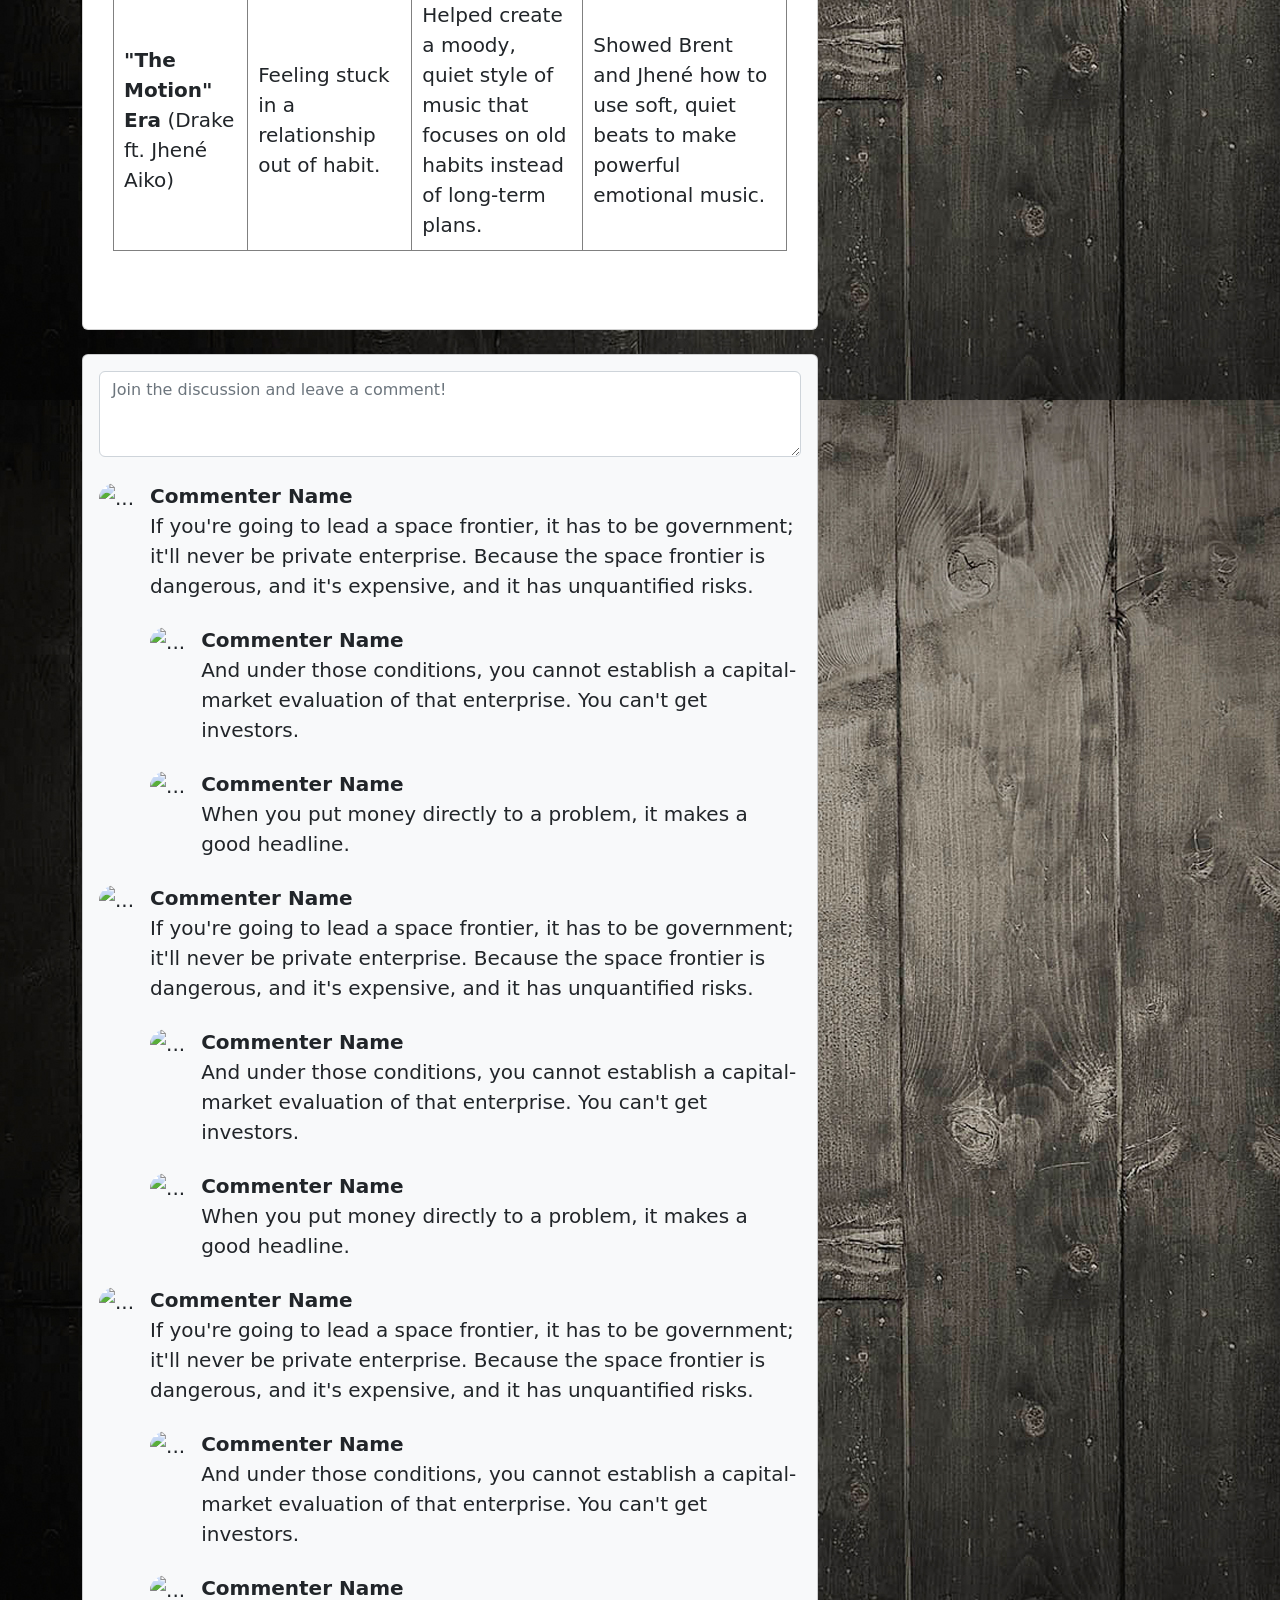
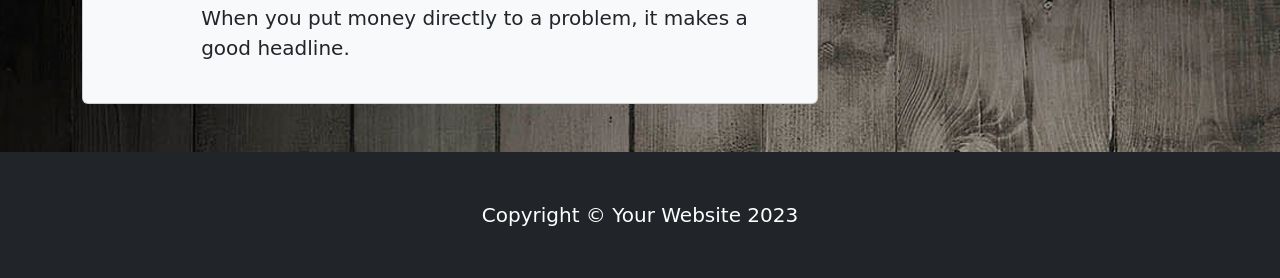
==== commit e3f5ab2c: "comments" ====
--- a/r-and-b/index.html
+++ b/r-and-b/index.html
@@ -126,34 +126,81 @@
                             <div class="card-body">
                                 <!-- Comment form-->
                                 <form class="mb-4"><textarea class="form-control" rows="3" placeholder="Join the discussion and leave a comment!"></textarea></form>
-                                <!-- Comment with nested comments-->
+                                  <!-- Comment with nested comments-->
                                 <div class="d-flex mb-4">
                                     <!-- Parent comment-->
                                     <div class="flex-shrink-0"><img class="rounded-circle" src="https://dummyimage.com/50x50/ced4da/6c757d.jpg" alt="..."></div>
                                     <div class="ms-3">
-                                        <div class="fw-bold">Chirayu</div>
-                                        If it wasn't done by AI it would have looked absolutely perfect, pictures, background, and coding. even the paragraphs are perfect, not too many words but using enough to make it look like a paragraph.
-                                         <!-- Child comment 1-->
-                                        <div class="d-flex mt-4">
-                                            <div class="flex-shrink-0"><img class="rounded-circle" src="https://dummyimage.com/50x50/ced4da/6c757d.jpg" alt="..."></div>
-                                            <div class="ms-3">
-                                                <div class="fw-bold">James Mason</div>
-                                             Thank you for your feedback! 
-                                            </div>
-                                        </div>                              
-                                <!-- Single comment-->
-                                 <div class="flex-shrink-0"><img class="rounded-circle" src="https://dummyimage.com/50x50/ced4da/6c757d.jpg" alt="..."></div>
+                                        <div class="fw-bold">Commenter Name</div>
+                                        If you're going to lead a space frontier, it has to be government; it'll never be private enterprise. Because the space frontier is dangerous, and it's expensive, and it has unquantified risks.
+                                        <!-- Child comment 1-->
+                                        <div class="d-flex mt-4">
+                                            <div class="flex-shrink-0"><img class="rounded-circle" src="https://dummyimage.com/50x50/ced4da/6c757d.jpg" alt="..."></div>
+                                            <div class="ms-3">
+                                                <div class="fw-bold">Commenter Name</div>
+                                                And under those conditions, you cannot establish a capital-market evaluation of that enterprise. You can't get investors.
+                                            </div>
+                                        </div>
+                                        <!-- Child comment 2-->
+                                        <div class="d-flex mt-4">
+                                            <div class="flex-shrink-0"><img class="rounded-circle" src="https://dummyimage.com/50x50/ced4da/6c757d.jpg" alt="..."></div>
+                                            <div class="ms-3">
+                                                <div class="fw-bold">Commenter Name</div>
+                                                When you put money directly to a problem, it makes a good headline.
+                                            </div>
+                                        </div>
+                                    </div>
+                                </div>  <!-- Comment with nested comments-->
+                                <div class="d-flex mb-4">
+                                    <!-- Parent comment-->
+                                    <div class="flex-shrink-0"><img class="rounded-circle" src="https://dummyimage.com/50x50/ced4da/6c757d.jpg" alt="..."></div>
                                     <div class="ms-3">
-                                        <div class="fw-bold">Connor</div>
-                                        I don't really like that you had AI do all of it for you and it doesn't feel fair that I took time at home to make my blog and  you just used AI. However I do think the images and background were nice.
+                                        <div class="fw-bold">Commenter Name</div>
+                                        If you're going to lead a space frontier, it has to be government; it'll never be private enterprise. Because the space frontier is dangerous, and it's expensive, and it has unquantified risks.
+                                        <!-- Child comment 1-->
+                                        <div class="d-flex mt-4">
+                                            <div class="flex-shrink-0"><img class="rounded-circle" src="https://dummyimage.com/50x50/ced4da/6c757d.jpg" alt="..."></div>
+                                            <div class="ms-3">
+                                                <div class="fw-bold">Commenter Name</div>
+                                                And under those conditions, you cannot establish a capital-market evaluation of that enterprise. You can't get investors.
+                                            </div>
+                                        </div>
+                                        <!-- Child comment 2-->
+                                        <div class="d-flex mt-4">
+                                            <div class="flex-shrink-0"><img class="rounded-circle" src="https://dummyimage.com/50x50/ced4da/6c757d.jpg" alt="..."></div>
+                                            <div class="ms-3">
+                                                <div class="fw-bold">Commenter Name</div>
+                                                When you put money directly to a problem, it makes a good headline.
+                                            </div>
+                                        </div>
+                                    </div>
+                                </div>  <!-- Comment with nested comments-->
+                                <div class="d-flex mb-4">
+                                    <!-- Parent comment-->
+                                    <div class="flex-shrink-0"><img class="rounded-circle" src="https://dummyimage.com/50x50/ced4da/6c757d.jpg" alt="..."></div>
+                                    <div class="ms-3">
+                                        <div class="fw-bold">Commenter Name</div>
+                                        If you're going to lead a space frontier, it has to be government; it'll never be private enterprise. Because the space frontier is dangerous, and it's expensive, and it has unquantified risks.
+                                        <!-- Child comment 1-->
+                                        <div class="d-flex mt-4">
+                                            <div class="flex-shrink-0"><img class="rounded-circle" src="https://dummyimage.com/50x50/ced4da/6c757d.jpg" alt="..."></div>
+                                            <div class="ms-3">
+                                                <div class="fw-bold">Commenter Name</div>
+                                                And under those conditions, you cannot establish a capital-market evaluation of that enterprise. You can't get investors.
+                                            </div>
+                                        </div>
+                                        <!-- Child comment 2-->
+                                        <div class="d-flex mt-4">
+                                            <div class="flex-shrink-0"><img class="rounded-circle" src="https://dummyimage.com/50x50/ced4da/6c757d.jpg" alt="..."></div>
+                                            <div class="ms-3">
+                                                <div class="fw-bold">Commenter Name</div>
+                                                When you put money directly to a problem, it makes a good headline.
+                                            </div>
+                                        </div>
                                     </div>
                                 </div>
-                             <div class="flex-shrink-0"><img class="rounded-circle" src="https://dummyimage.com/50x50/ced4da/6c757d.jpg" alt="..."></div>
-                                    <div class="ms-3">
-                                        <div class="fw-bold">Ember</div>
-                                        I don't really like generative AI in the slightest, but I heard that you did all of the formatting stuff all by yourself, so that's cool! ^^ I really like the background (it adds some good contrast against the actual content because the content's so bright while the background is so dark), but it doesn't really repeat properly, so the seam is kinda obvious lol. I'm not sure how easy that is to change, so you don't need to if you can't figure it out! But if you would like another suggestion that you could probably do, I think that you forgot to change the copyright thingy at the bottom (it still says "Your Website 2023") :D
-                                    </div>
-                                </div>
+                            </div>
+                        </div>
                     </section>
                 </div>
                 <!-- Side widgets-->
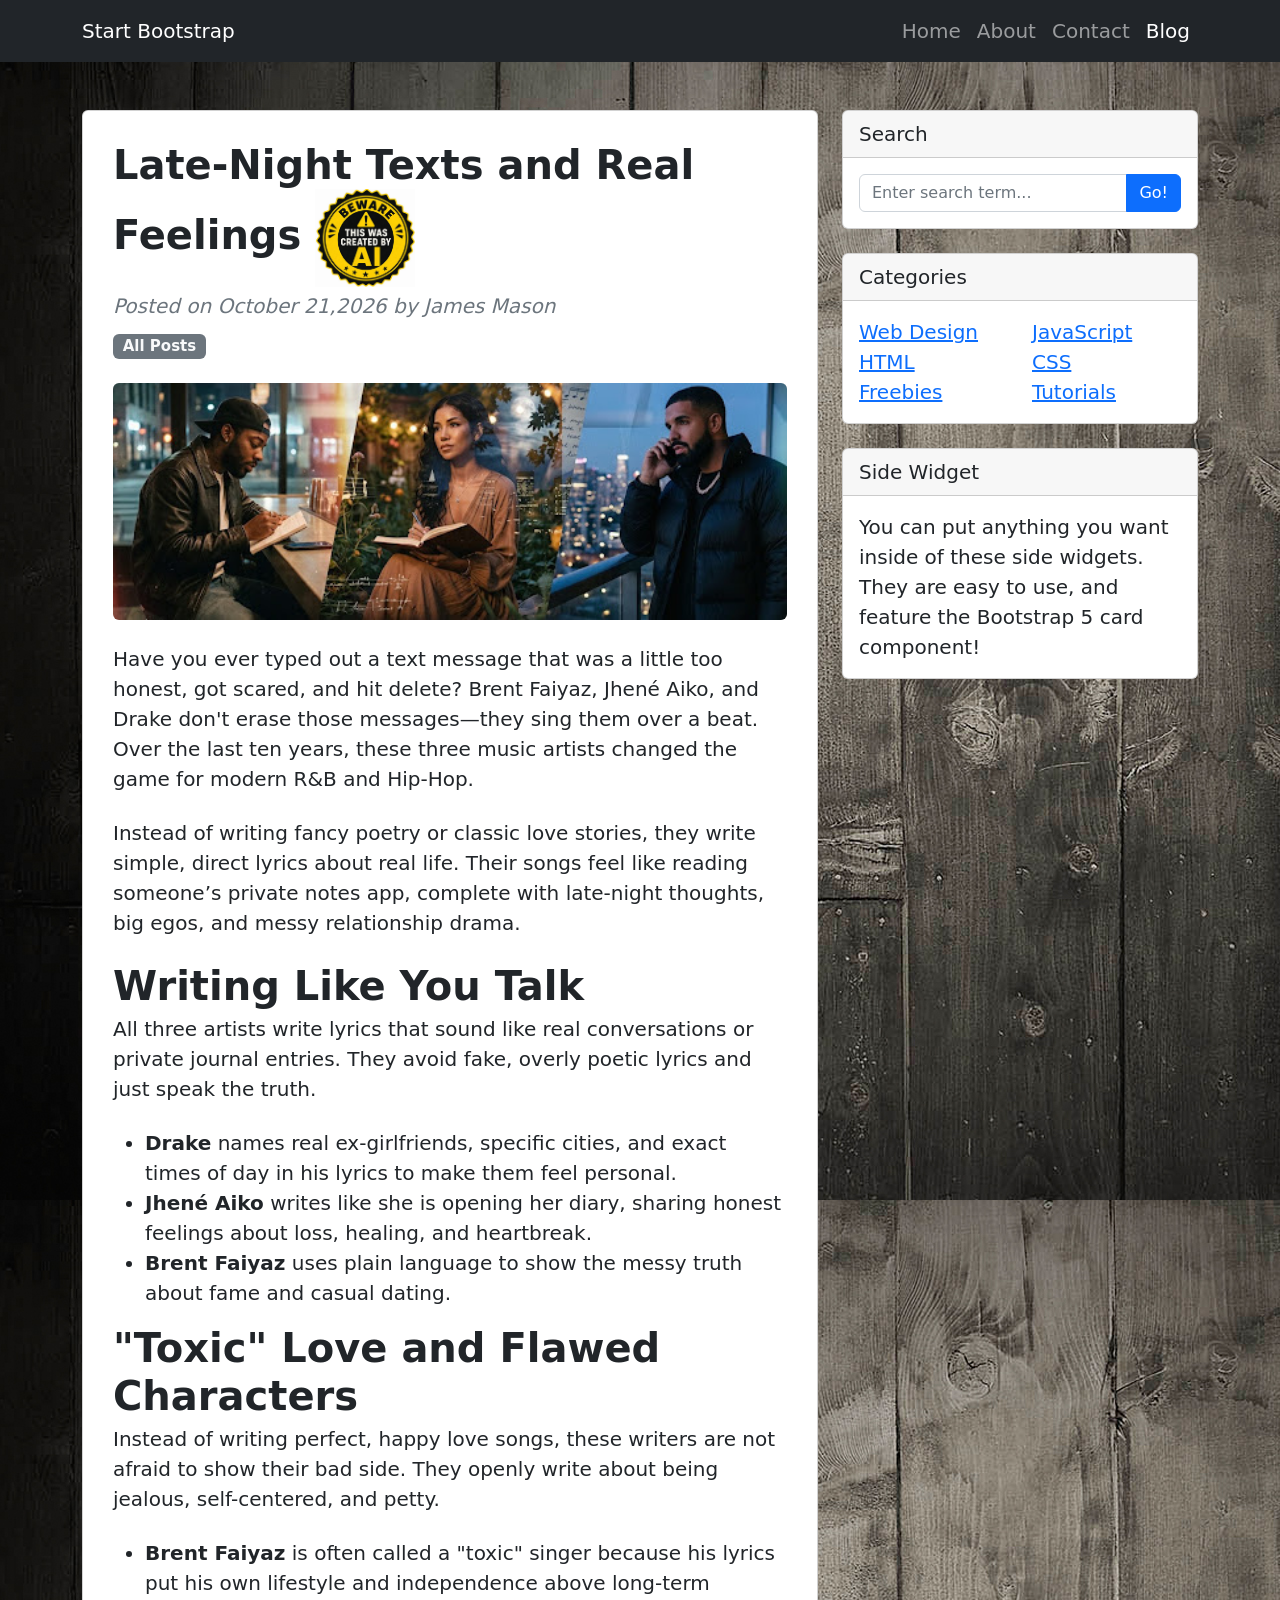
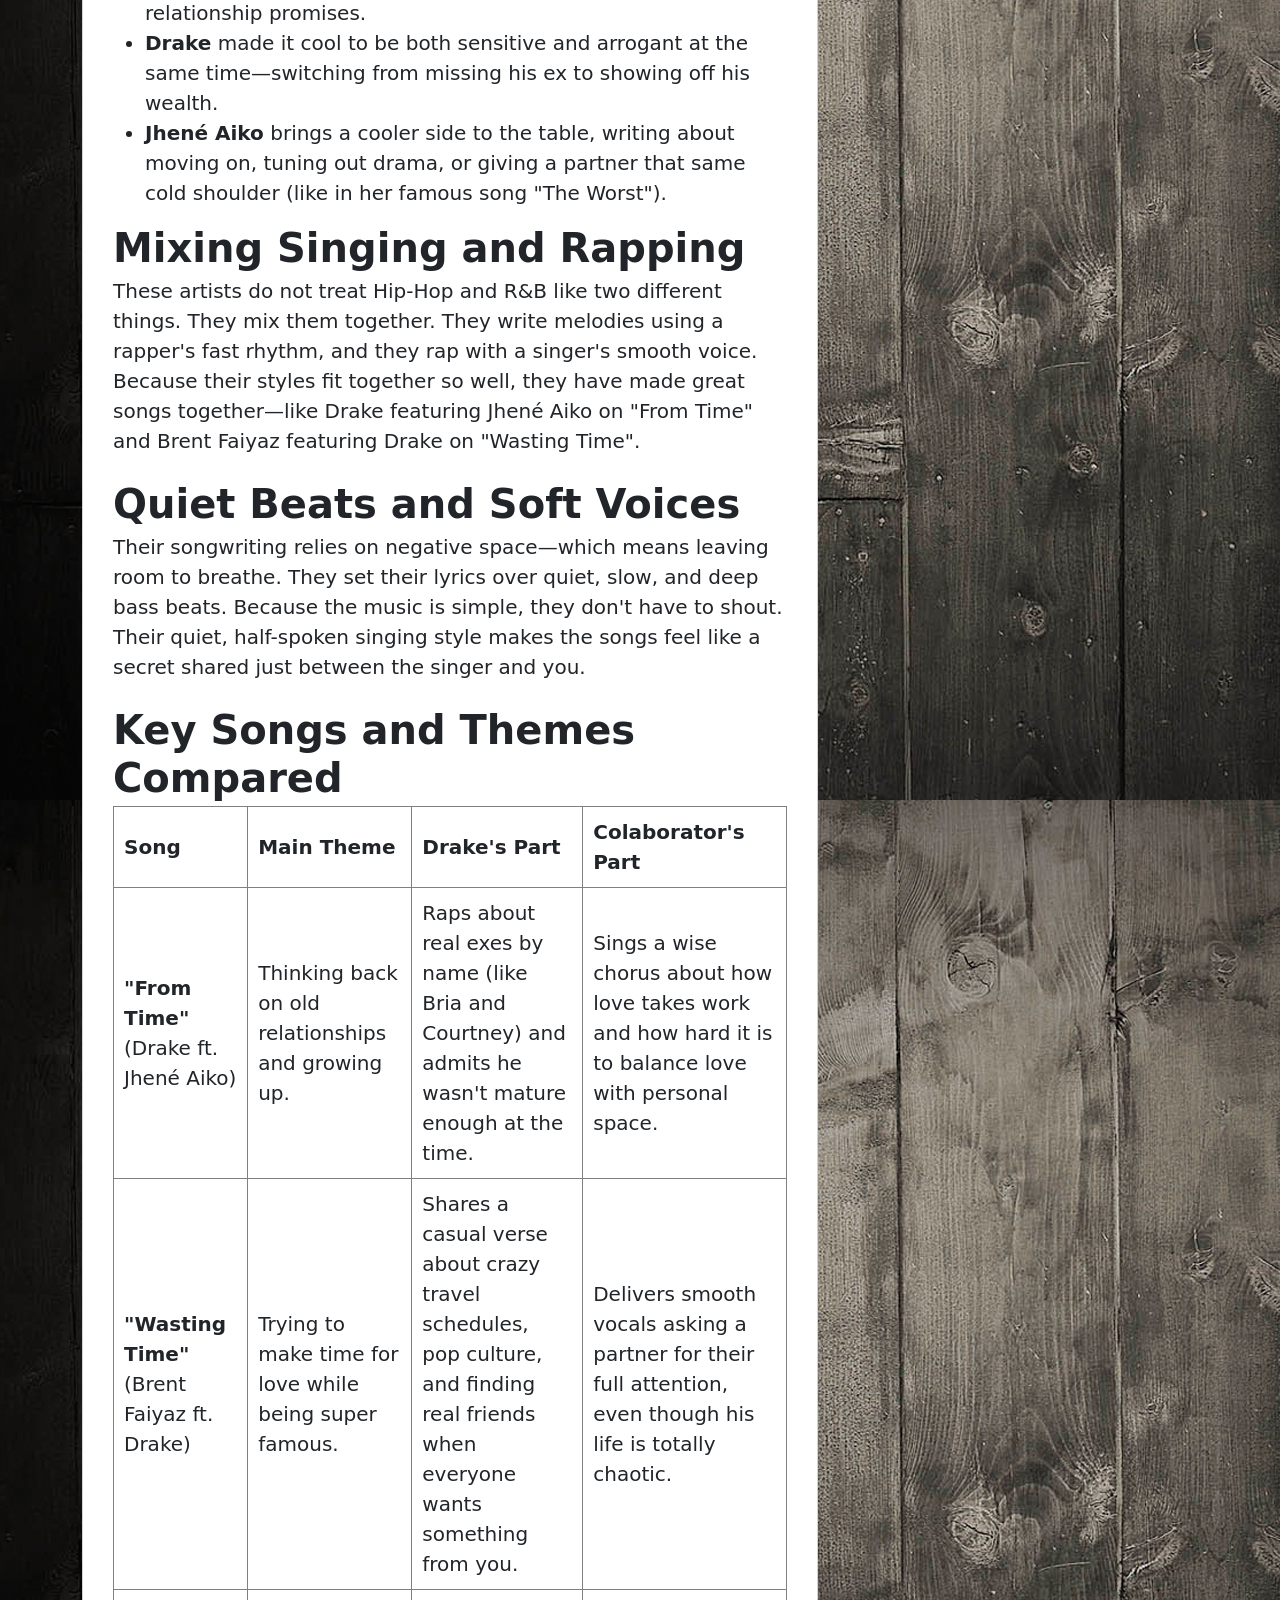
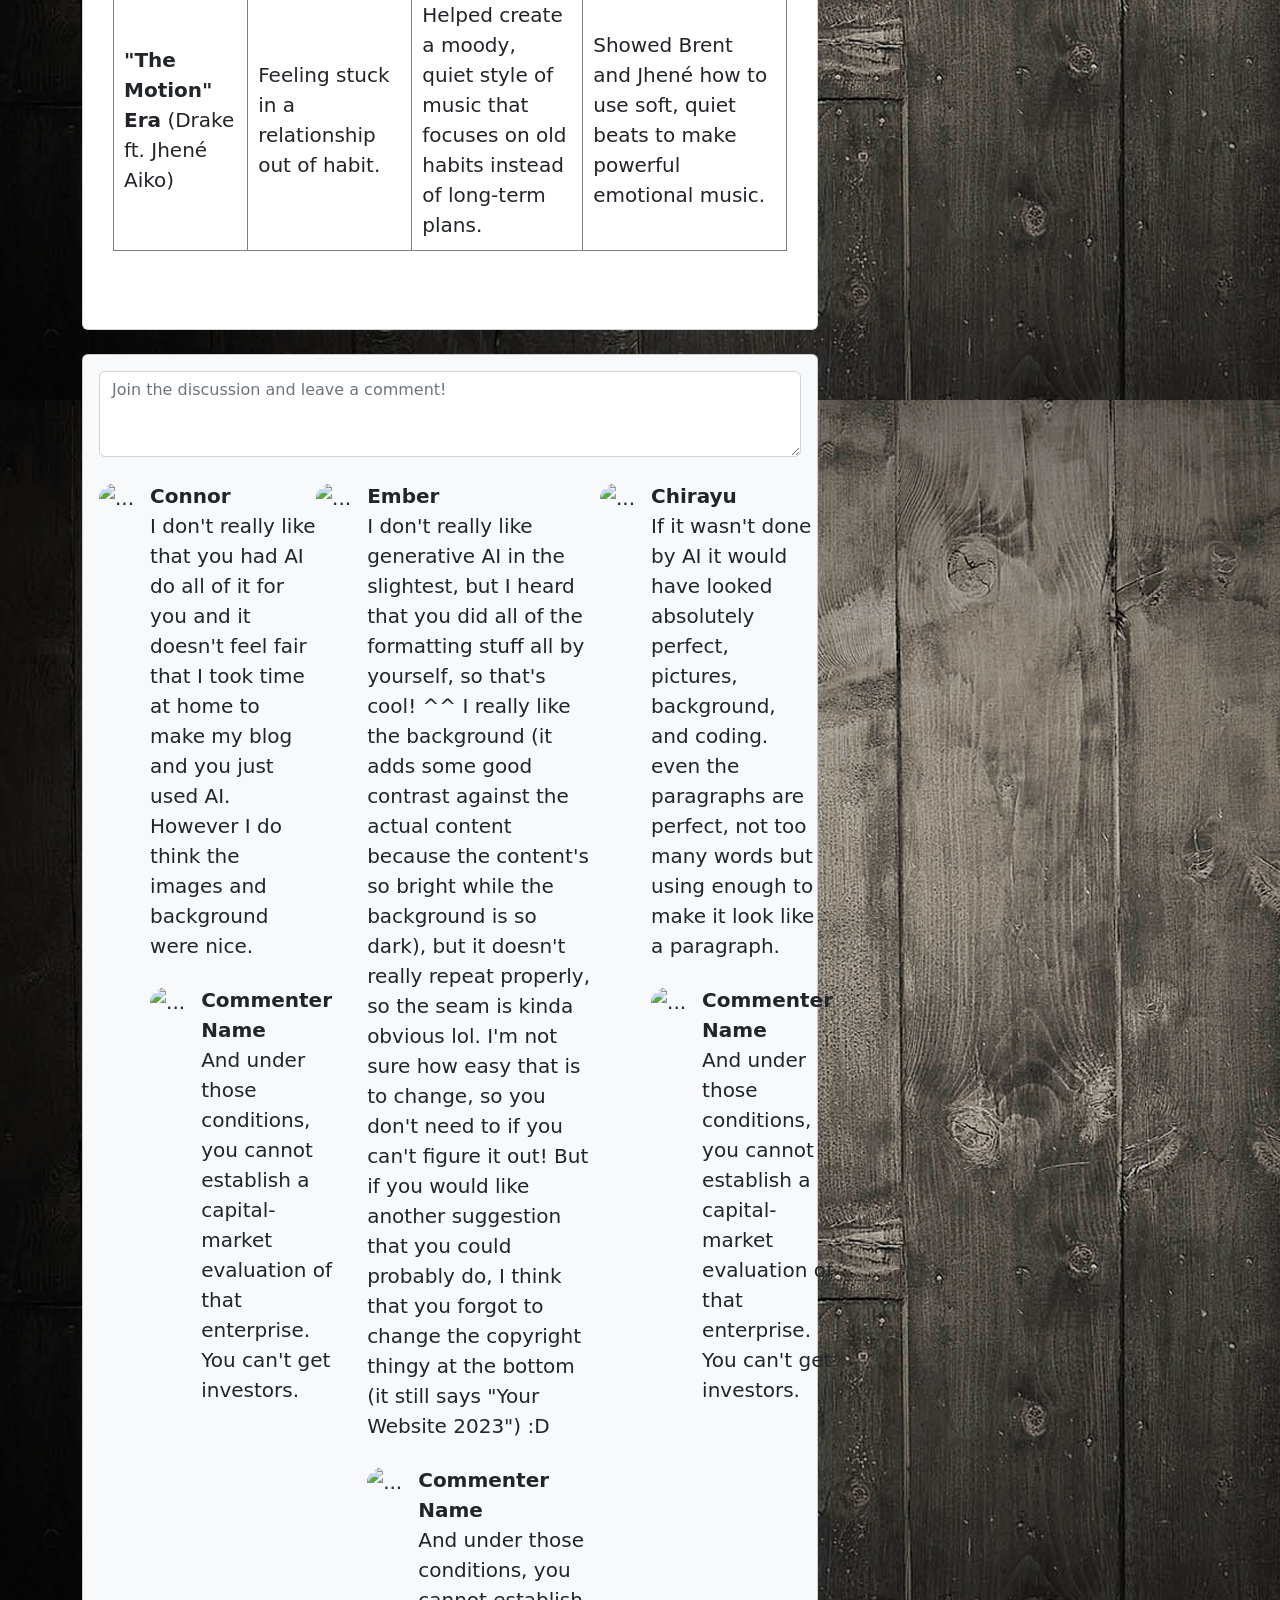
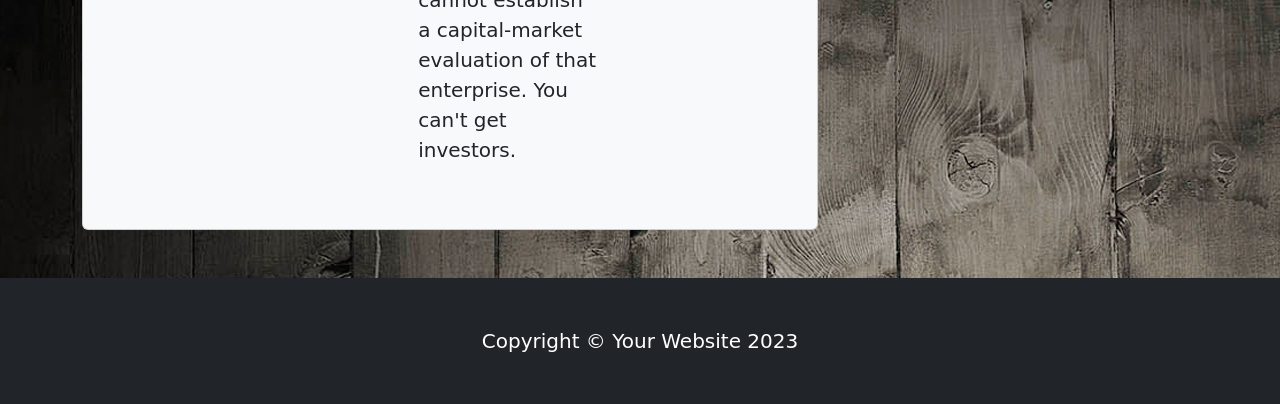
==== commit 7ef42090: "kidbi" ====
--- a/r-and-b/index.html
+++ b/r-and-b/index.html
@@ -131,8 +131,8 @@
                                     <!-- Parent comment-->
                                     <div class="flex-shrink-0"><img class="rounded-circle" src="https://dummyimage.com/50x50/ced4da/6c757d.jpg" alt="..."></div>
                                     <div class="ms-3">
-                                        <div class="fw-bold">Commenter Name</div>
-                                        If you're going to lead a space frontier, it has to be government; it'll never be private enterprise. Because the space frontier is dangerous, and it's expensive, and it has unquantified risks.
+                                        <div class="fw-bold">Connor</div>
+                                       I don't really like that you had AI do all of it for you and it doesn't feel fair that I took time at home to make my blog and  you just used AI. However I do think the images and background were nice.
                                         <!-- Child comment 1-->
                                         <div class="d-flex mt-4">
                                             <div class="flex-shrink-0"><img class="rounded-circle" src="https://dummyimage.com/50x50/ced4da/6c757d.jpg" alt="..."></div>
@@ -141,22 +141,13 @@
                                                 And under those conditions, you cannot establish a capital-market evaluation of that enterprise. You can't get investors.
                                             </div>
                                         </div>
-                                        <!-- Child comment 2-->
-                                        <div class="d-flex mt-4">
-                                            <div class="flex-shrink-0"><img class="rounded-circle" src="https://dummyimage.com/50x50/ced4da/6c757d.jpg" alt="..."></div>
-                                            <div class="ms-3">
-                                                <div class="fw-bold">Commenter Name</div>
-                                                When you put money directly to a problem, it makes a good headline.
-                                            </div>
-                                        </div>
-                                    </div>
                                 </div>  <!-- Comment with nested comments-->
                                 <div class="d-flex mb-4">
                                     <!-- Parent comment-->
                                     <div class="flex-shrink-0"><img class="rounded-circle" src="https://dummyimage.com/50x50/ced4da/6c757d.jpg" alt="..."></div>
                                     <div class="ms-3">
-                                        <div class="fw-bold">Commenter Name</div>
-                                        If you're going to lead a space frontier, it has to be government; it'll never be private enterprise. Because the space frontier is dangerous, and it's expensive, and it has unquantified risks.
+                                        <div class="fw-bold">Ember</div>
+                                        I don't really like generative AI in the slightest, but I heard that you did all of the formatting stuff all by yourself, so that's cool! ^^ I really like the background (it adds some good contrast against the actual content because the content's so bright while the background is so dark), but it doesn't really repeat properly, so the seam is kinda obvious lol. I'm not sure how easy that is to change, so you don't need to if you can't figure it out! But if you would like another suggestion that you could probably do, I think that you forgot to change the copyright thingy at the bottom (it still says "Your Website 2023") :D
                                         <!-- Child comment 1-->
                                         <div class="d-flex mt-4">
                                             <div class="flex-shrink-0"><img class="rounded-circle" src="https://dummyimage.com/50x50/ced4da/6c757d.jpg" alt="..."></div>
@@ -165,38 +156,20 @@
                                                 And under those conditions, you cannot establish a capital-market evaluation of that enterprise. You can't get investors.
                                             </div>
                                         </div>
-                                        <!-- Child comment 2-->
-                                        <div class="d-flex mt-4">
-                                            <div class="flex-shrink-0"><img class="rounded-circle" src="https://dummyimage.com/50x50/ced4da/6c757d.jpg" alt="..."></div>
-                                            <div class="ms-3">
-                                                <div class="fw-bold">Commenter Name</div>
-                                                When you put money directly to a problem, it makes a good headline.
-                                            </div>
                                         </div>
-                                    </div>
                                 </div>  <!-- Comment with nested comments-->
                                 <div class="d-flex mb-4">
                                     <!-- Parent comment-->
                                     <div class="flex-shrink-0"><img class="rounded-circle" src="https://dummyimage.com/50x50/ced4da/6c757d.jpg" alt="..."></div>
                                     <div class="ms-3">
-                                        <div class="fw-bold">Commenter Name</div>
-                                        If you're going to lead a space frontier, it has to be government; it'll never be private enterprise. Because the space frontier is dangerous, and it's expensive, and it has unquantified risks.
+                                        <div class="fw-bold">Chirayu</div>
+                                       If it wasn't done by AI it would have looked absolutely perfect, pictures, background, and coding. even the paragraphs are perfect, not too many words but using enough to make it look like a paragraph.
                                         <!-- Child comment 1-->
                                         <div class="d-flex mt-4">
                                             <div class="flex-shrink-0"><img class="rounded-circle" src="https://dummyimage.com/50x50/ced4da/6c757d.jpg" alt="..."></div>
                                             <div class="ms-3">
                                                 <div class="fw-bold">Commenter Name</div>
                                                 And under those conditions, you cannot establish a capital-market evaluation of that enterprise. You can't get investors.
-                                            </div>
-                                        </div>
-                                        <!-- Child comment 2-->
-                                        <div class="d-flex mt-4">
-                                            <div class="flex-shrink-0"><img class="rounded-circle" src="https://dummyimage.com/50x50/ced4da/6c757d.jpg" alt="..."></div>
-                                            <div class="ms-3">
-                                                <div class="fw-bold">Commenter Name</div>
-                                                When you put money directly to a problem, it makes a good headline.
-                                            </div>
-                                        </div>
                                     </div>
                                 </div>
                             </div>
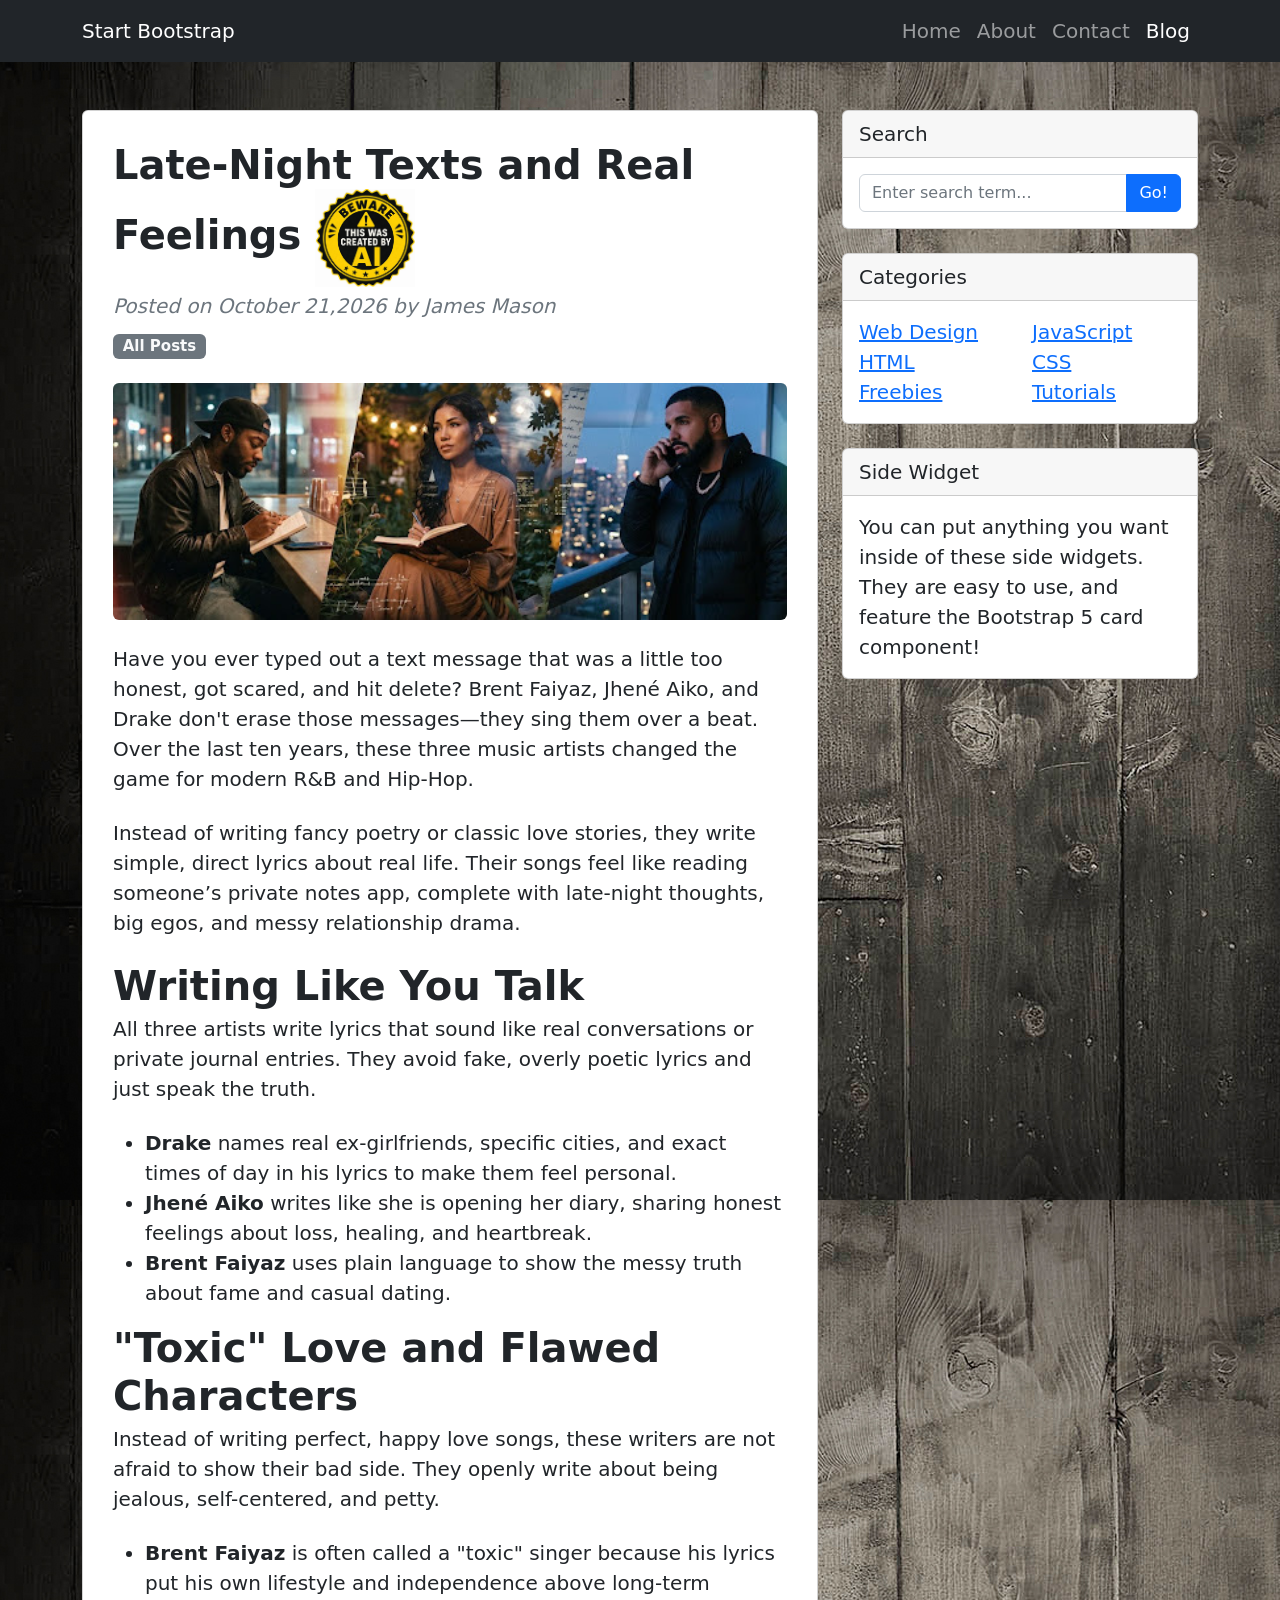
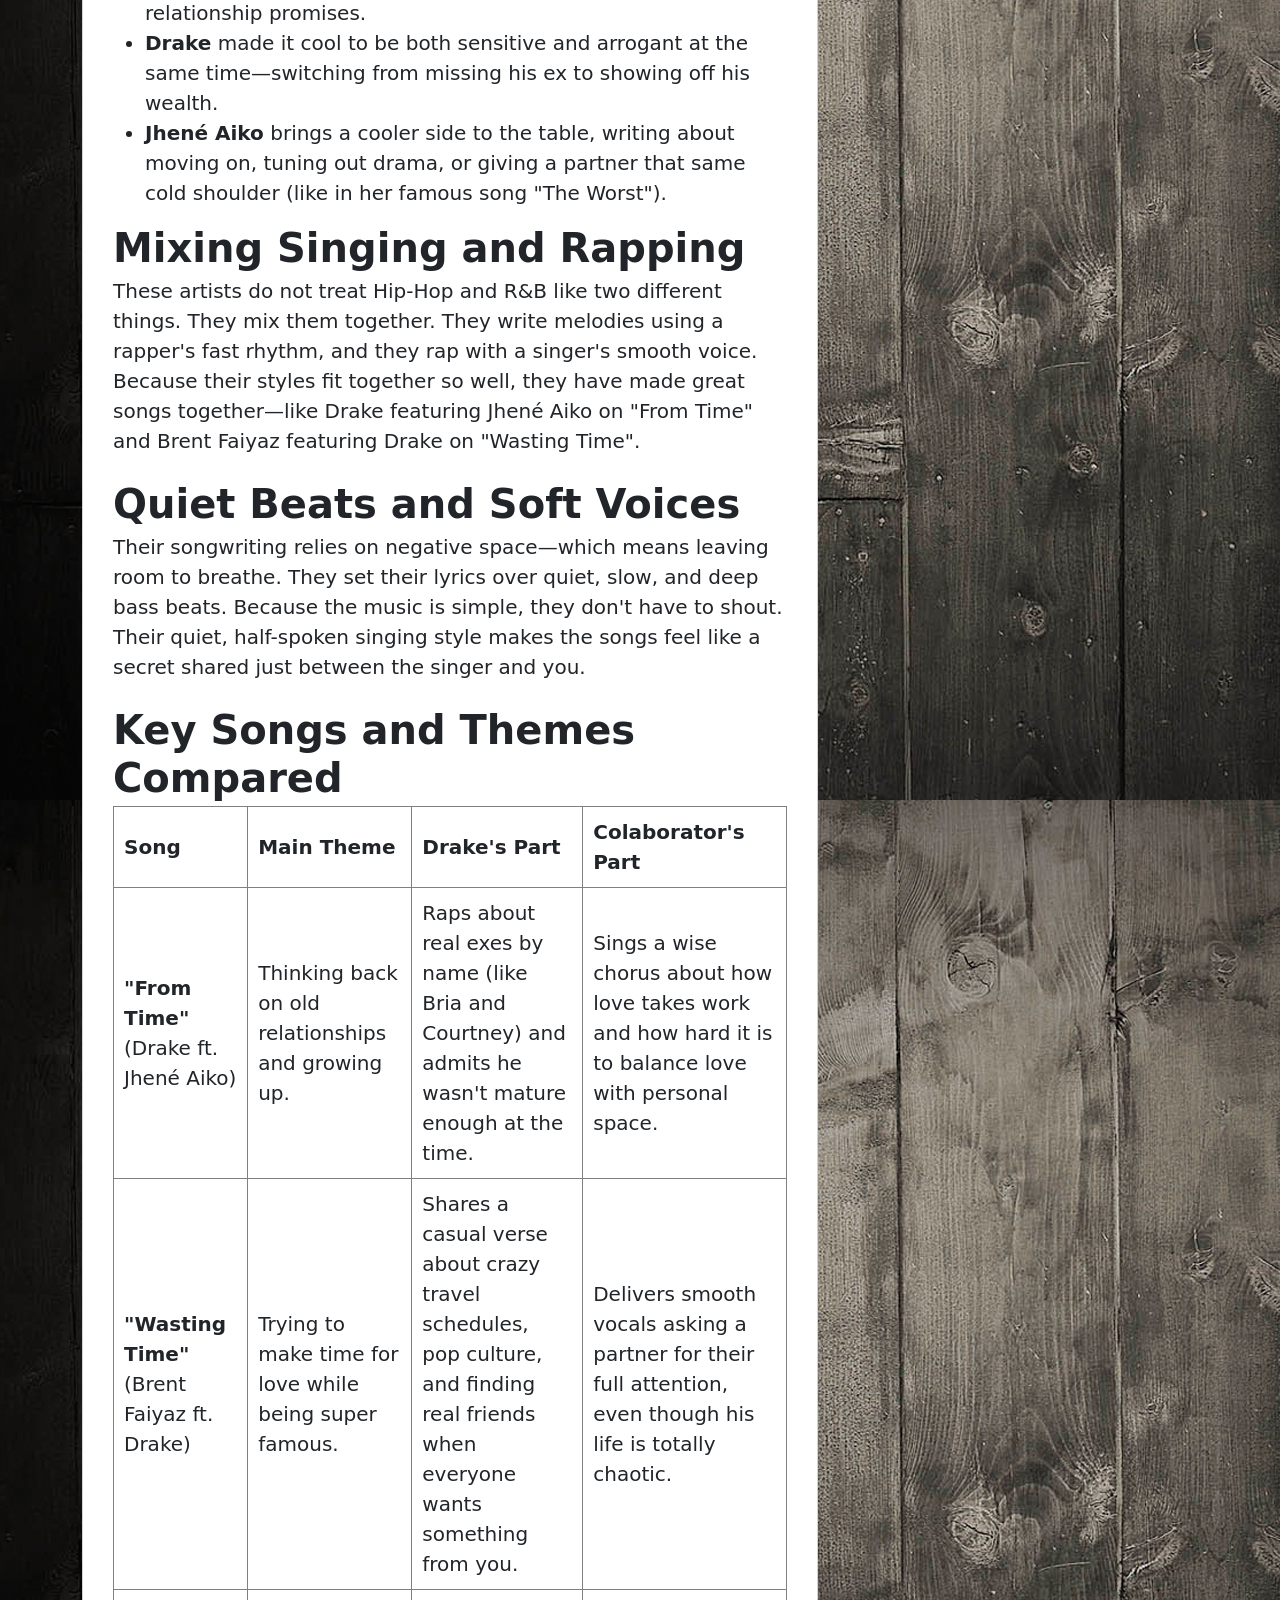
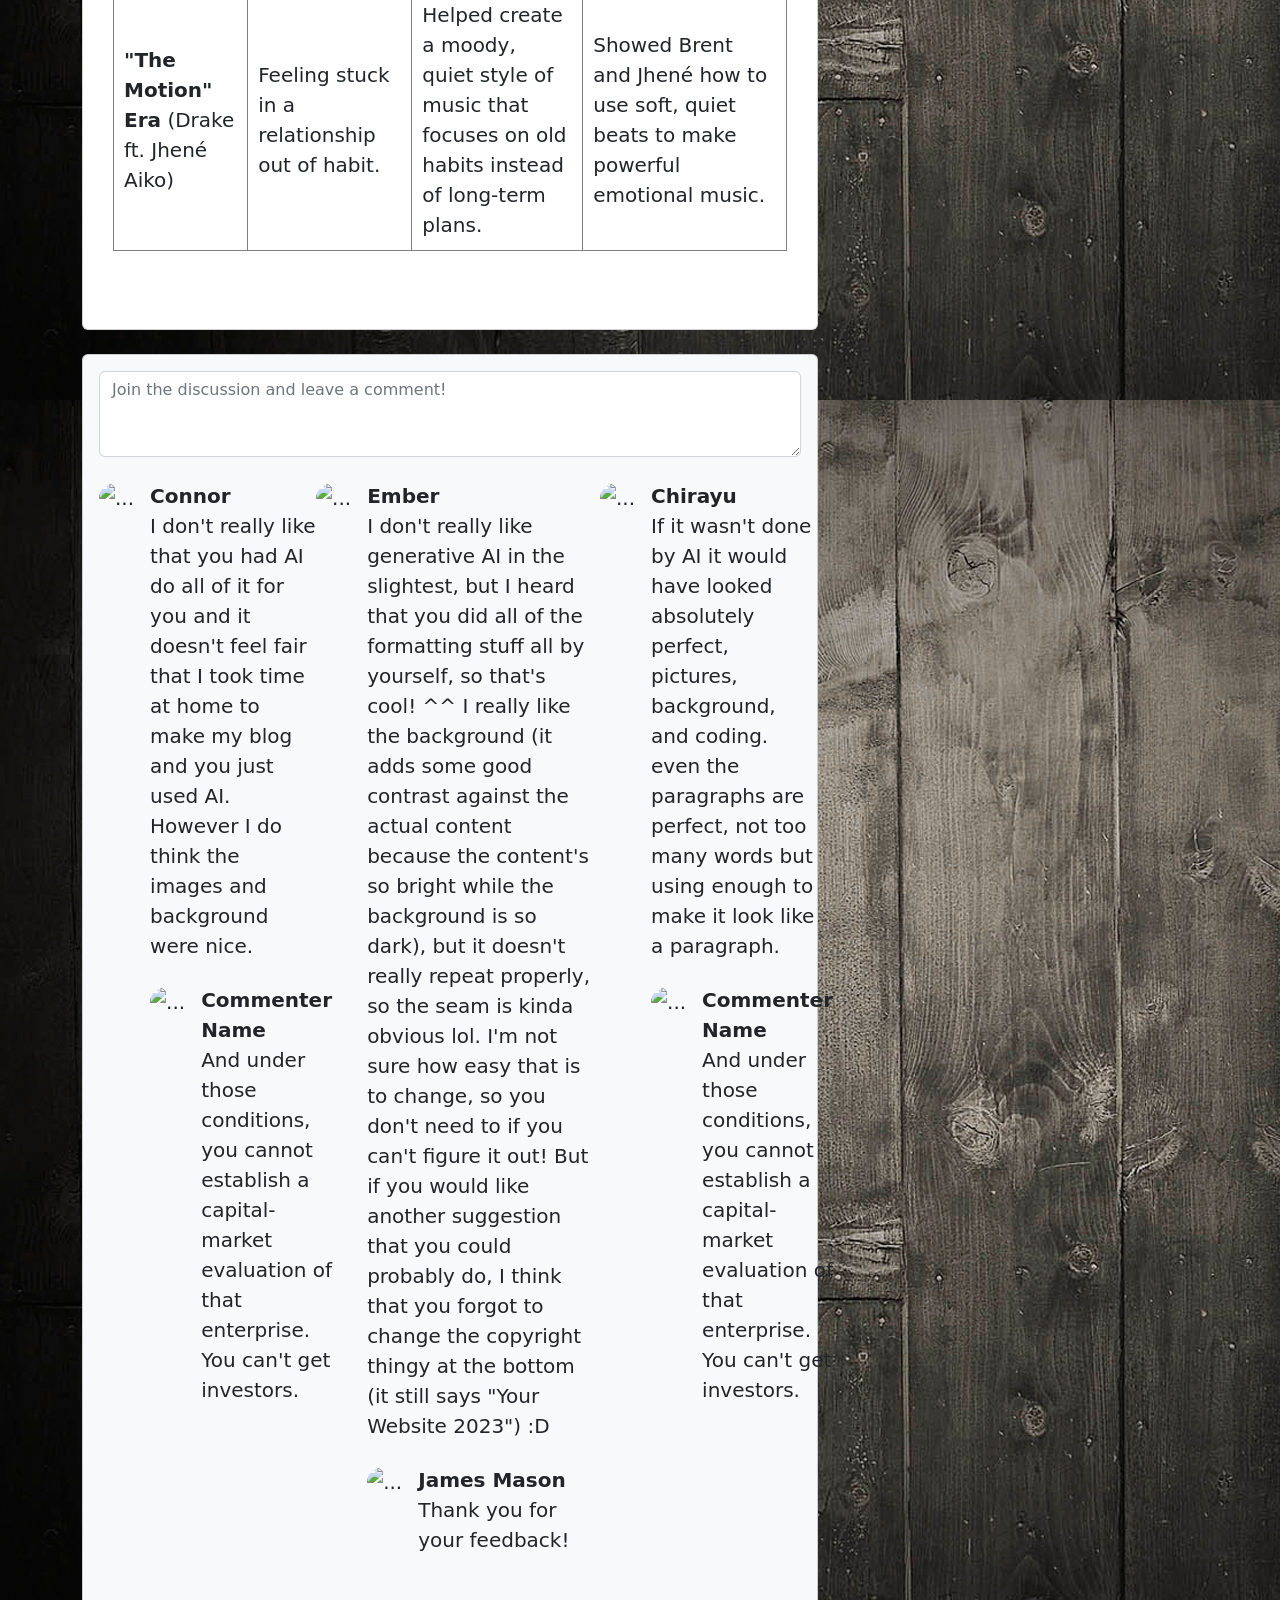
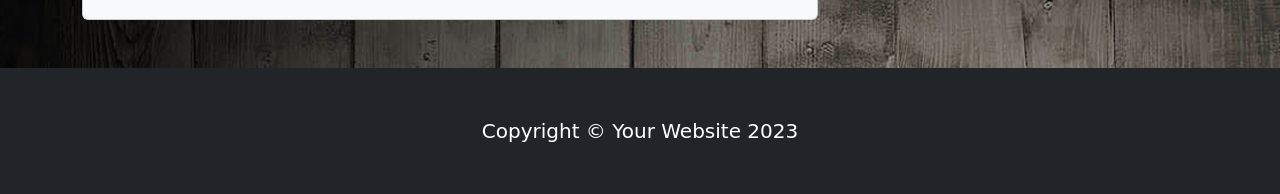
==== commit fde38f05: ";ljokh" ====
--- a/r-and-b/index.html
+++ b/r-and-b/index.html
@@ -152,8 +152,8 @@
                                         <div class="d-flex mt-4">
                                             <div class="flex-shrink-0"><img class="rounded-circle" src="https://dummyimage.com/50x50/ced4da/6c757d.jpg" alt="..."></div>
                                             <div class="ms-3">
-                                                <div class="fw-bold">Commenter Name</div>
-                                                And under those conditions, you cannot establish a capital-market evaluation of that enterprise. You can't get investors.
+                                                <div class="fw-bold">James Mason</div>
+                                                Thank you for your feedback!
                                             </div>
                                         </div>
                                         </div>
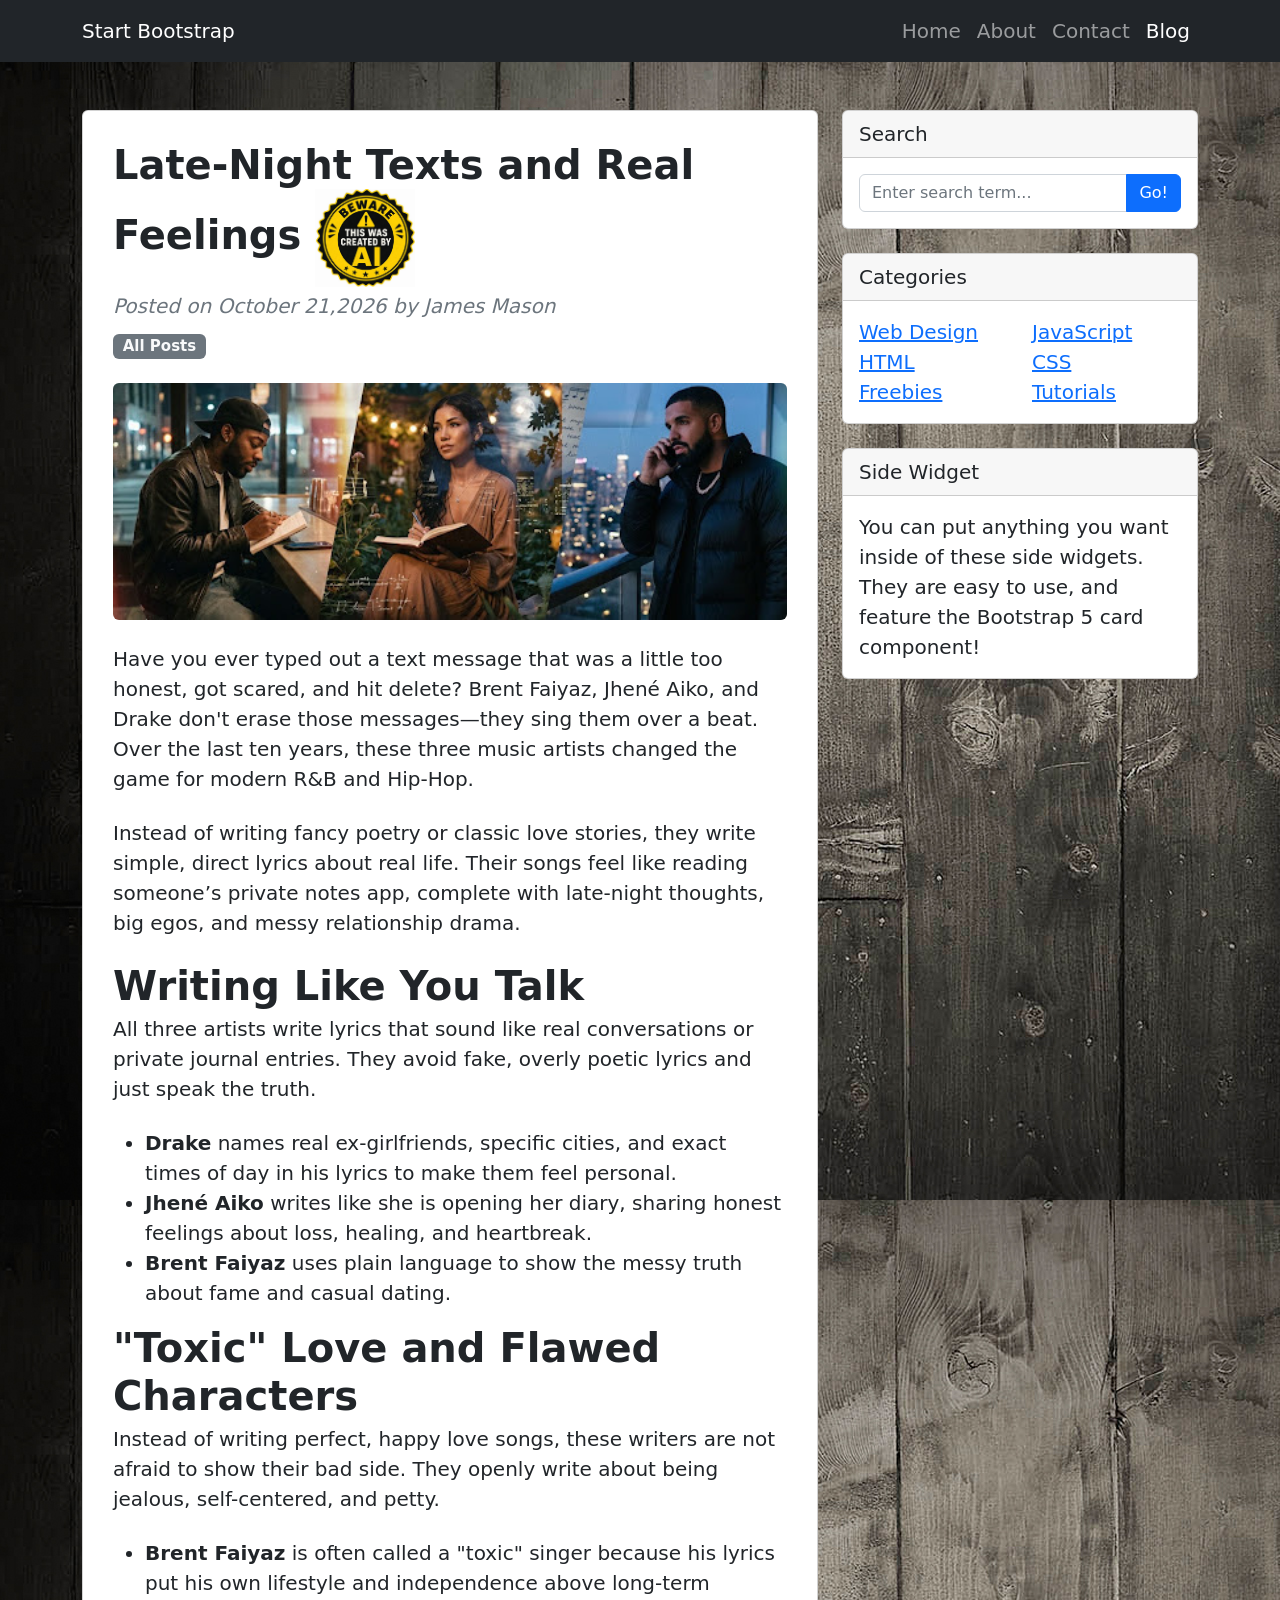
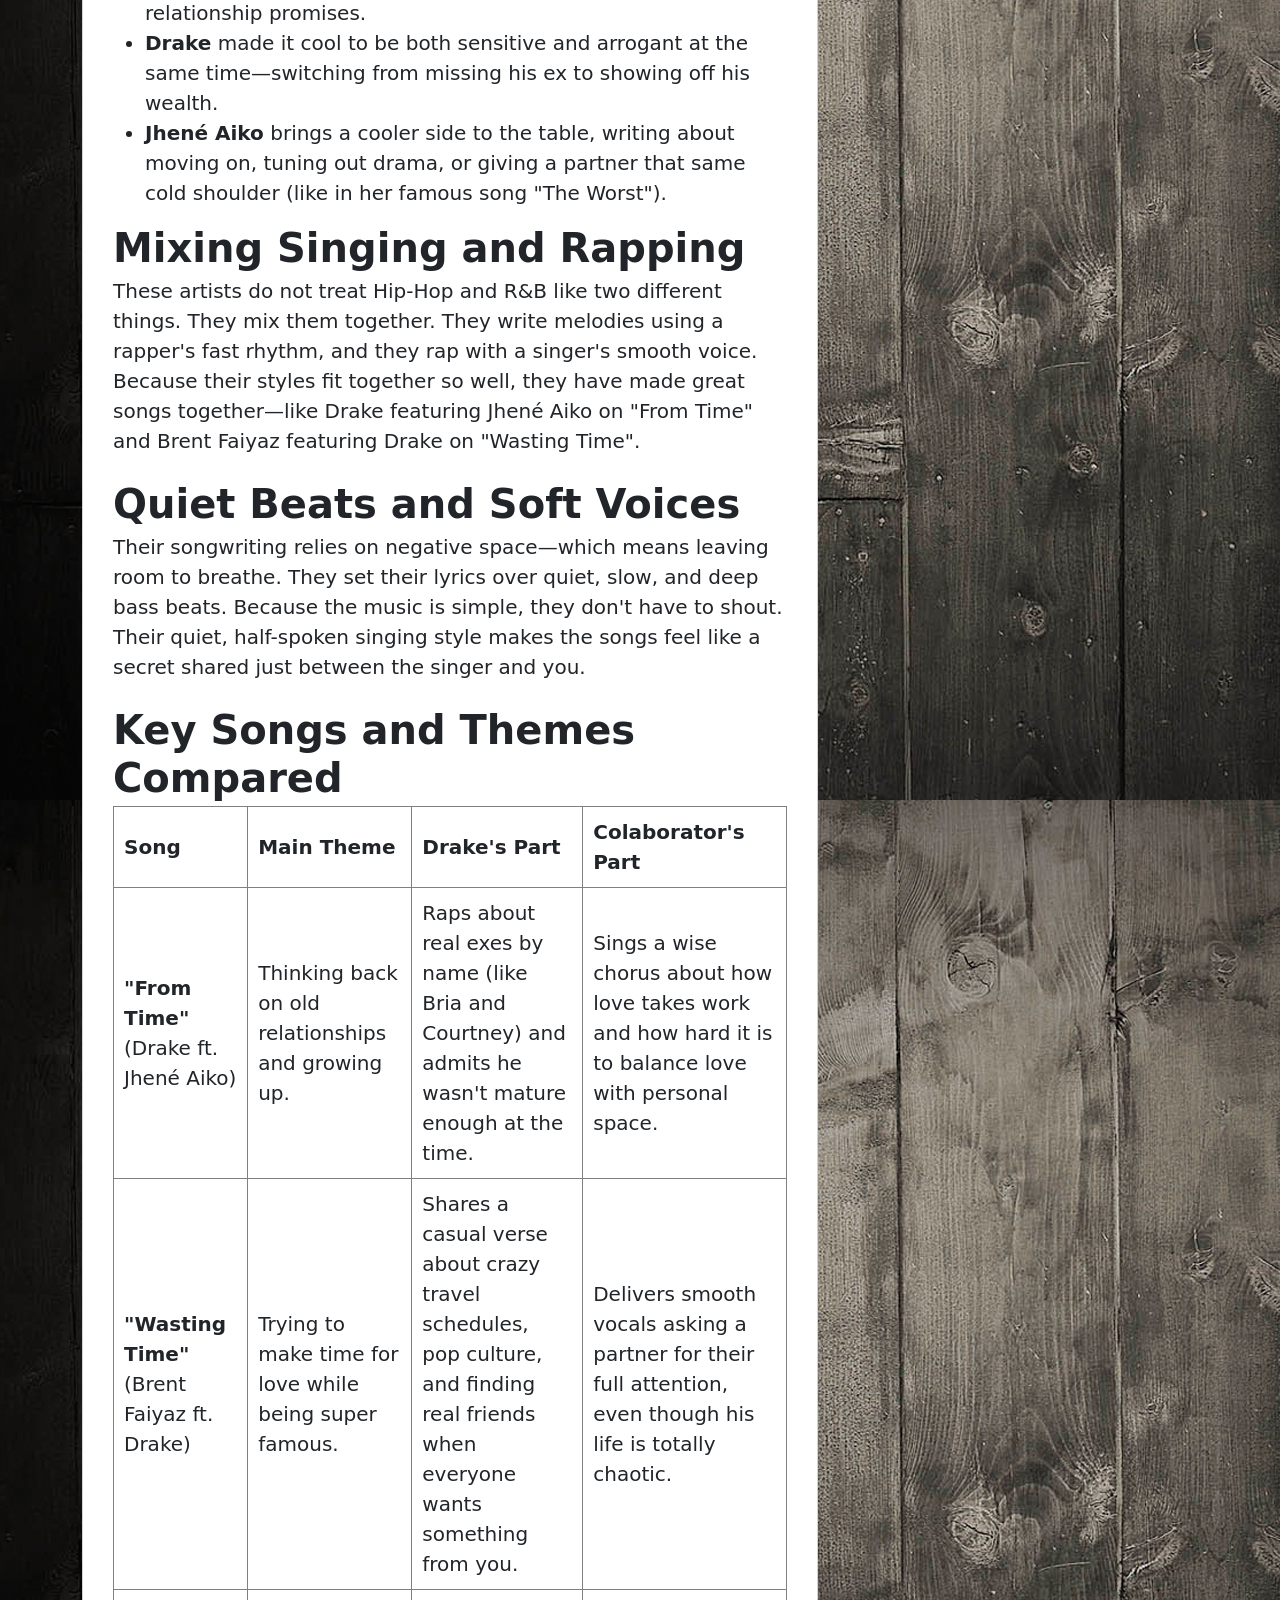
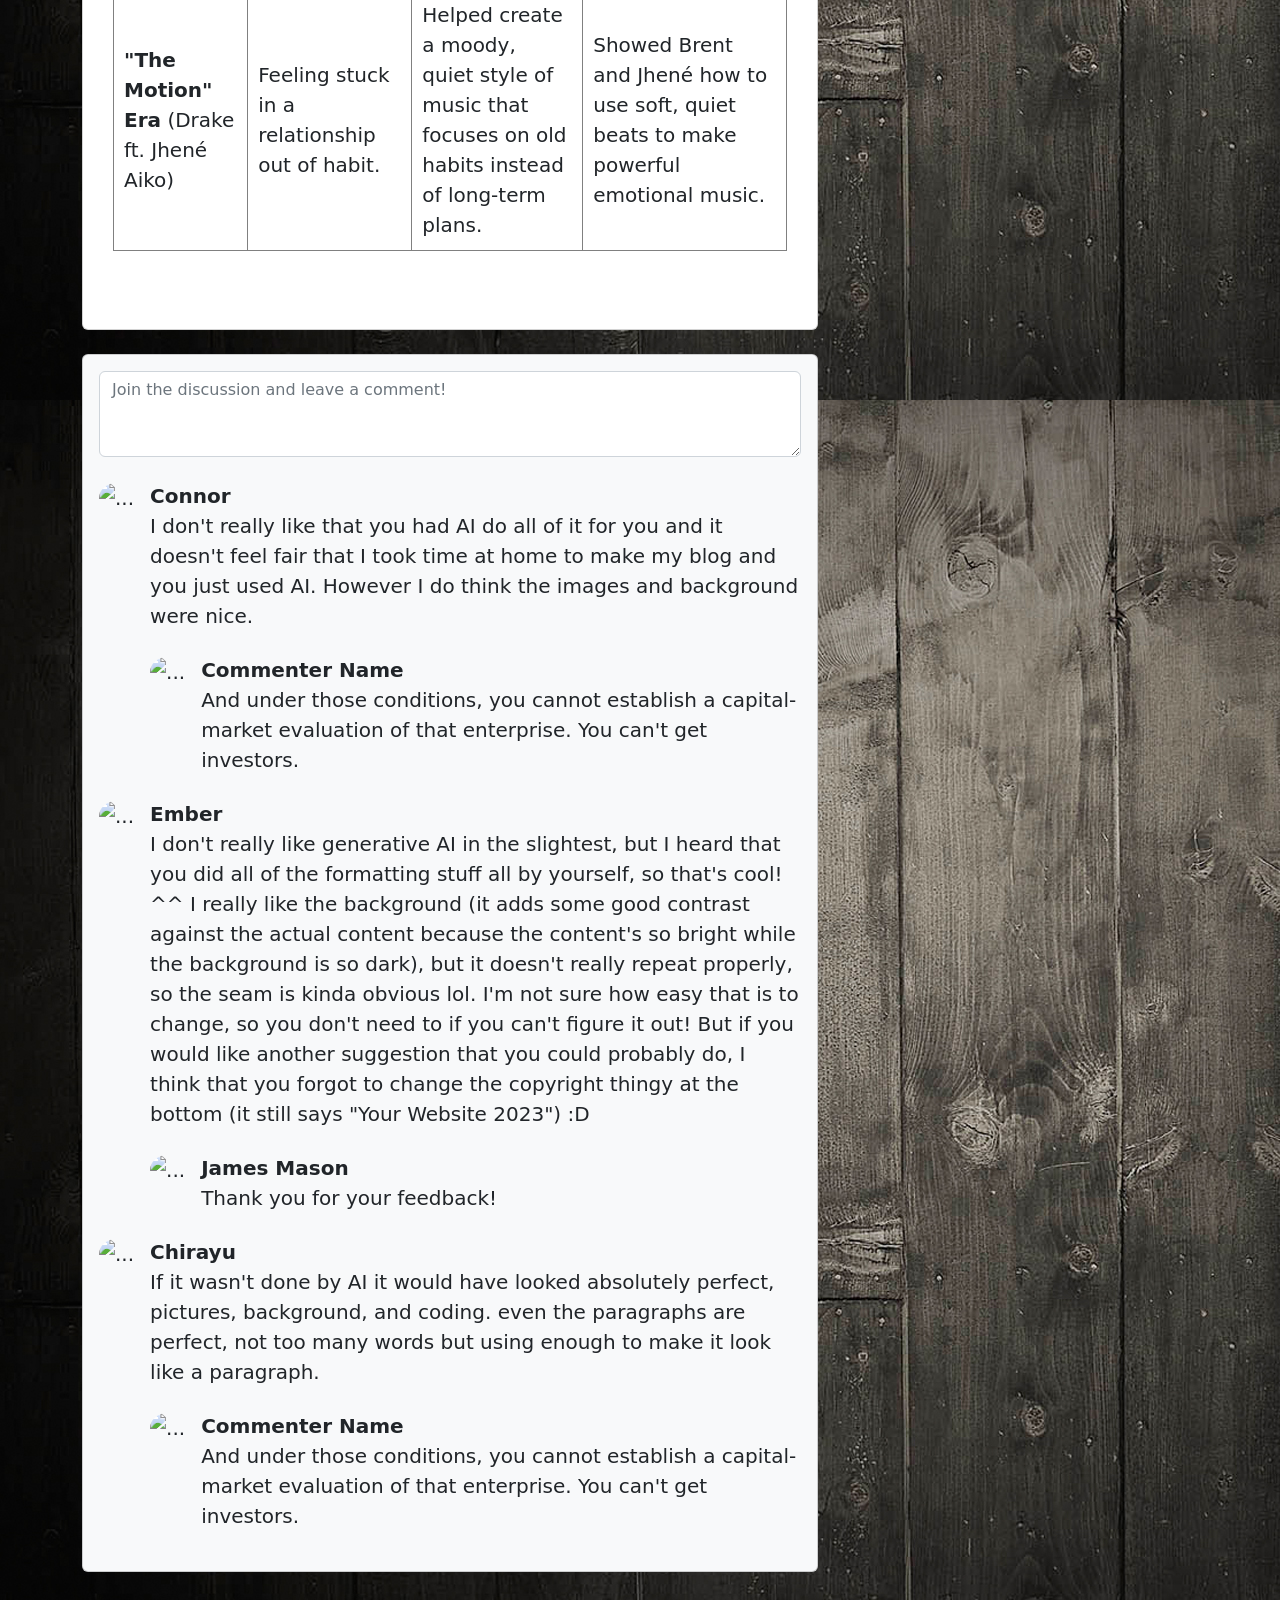
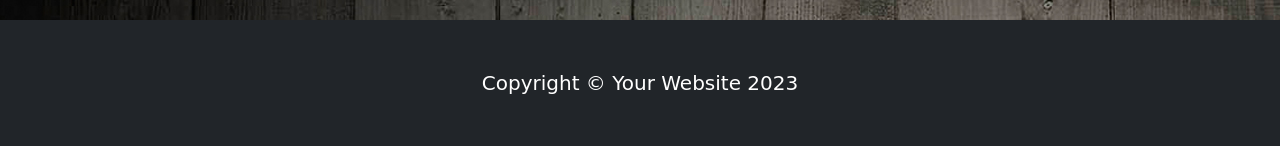
==== commit ca93d066: "fixed" ====
--- a/r-and-b/index.html
+++ b/r-and-b/index.html
@@ -142,6 +142,7 @@
                                             </div>
                                         </div>
                                 </div>  <!-- Comment with nested comments-->
+                                </div>
                                 <div class="d-flex mb-4">
                                     <!-- Parent comment-->
                                     <div class="flex-shrink-0"><img class="rounded-circle" src="https://dummyimage.com/50x50/ced4da/6c757d.jpg" alt="..."></div>
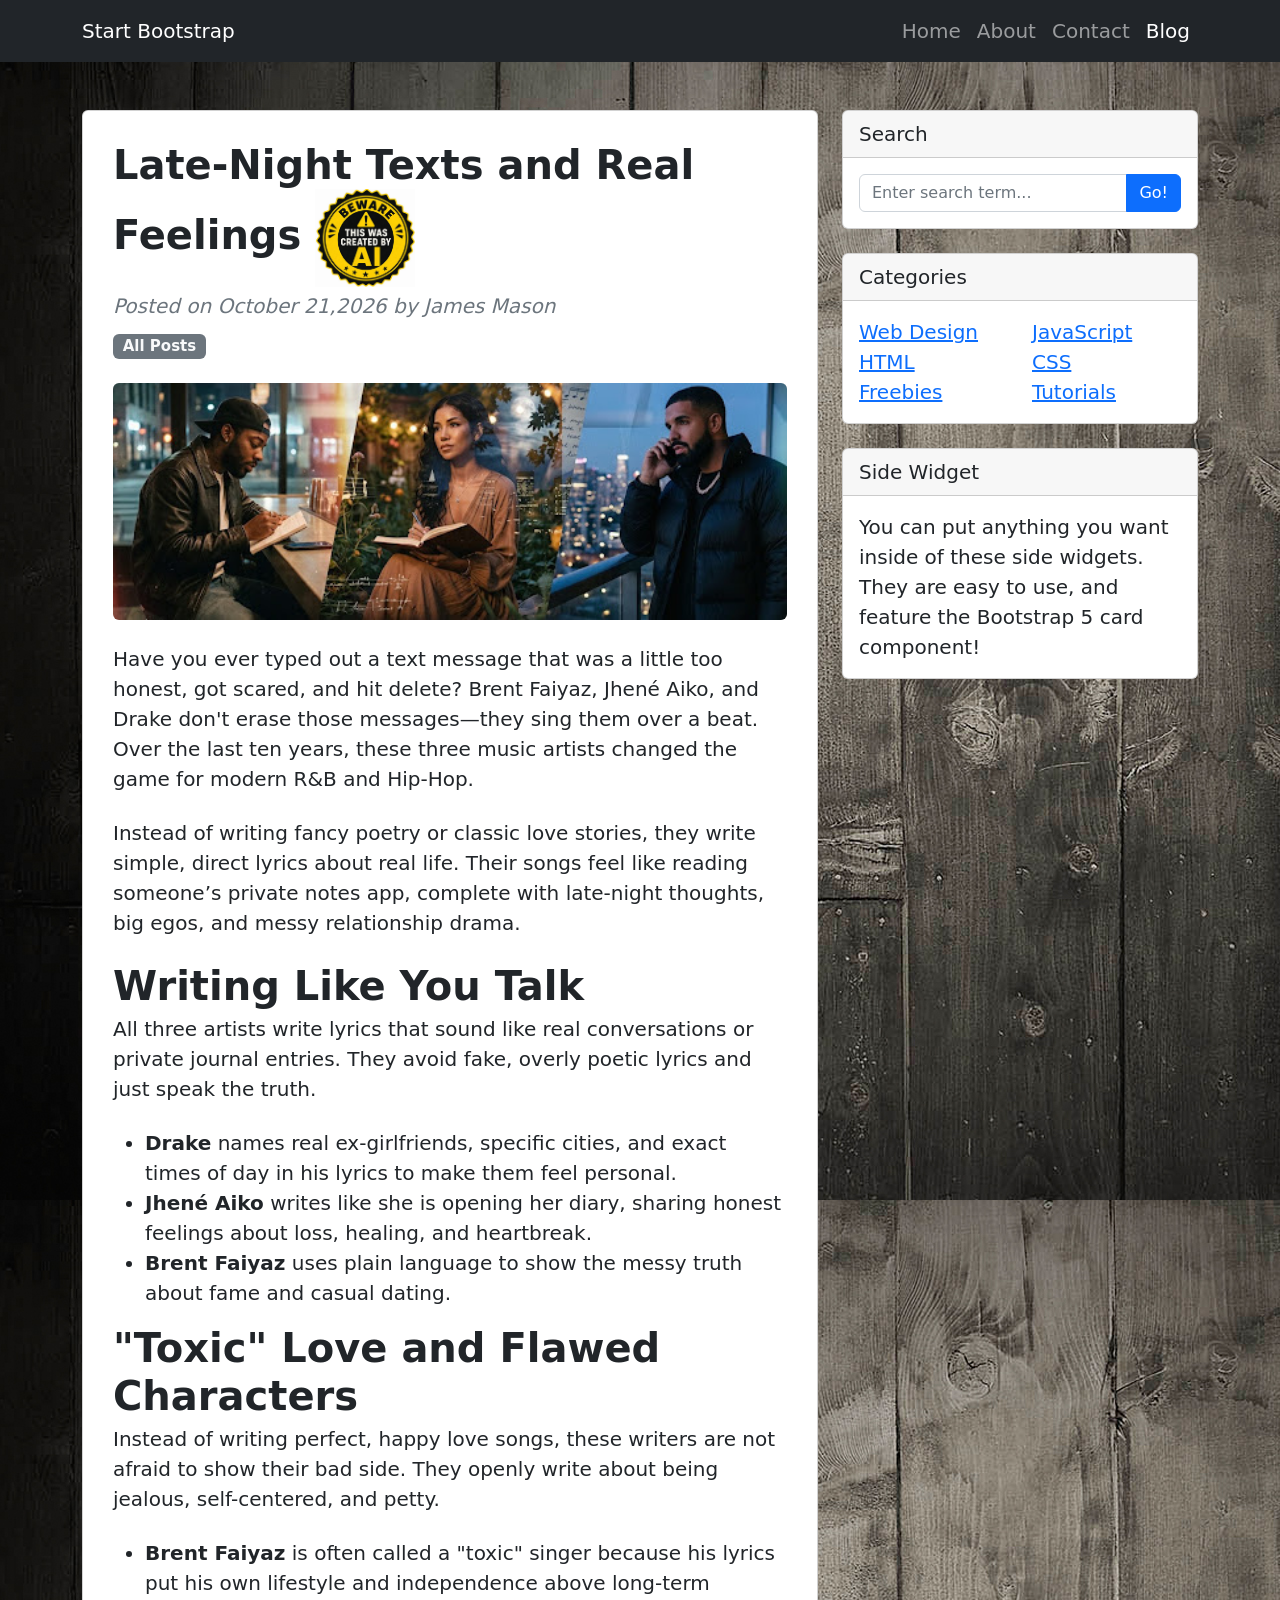
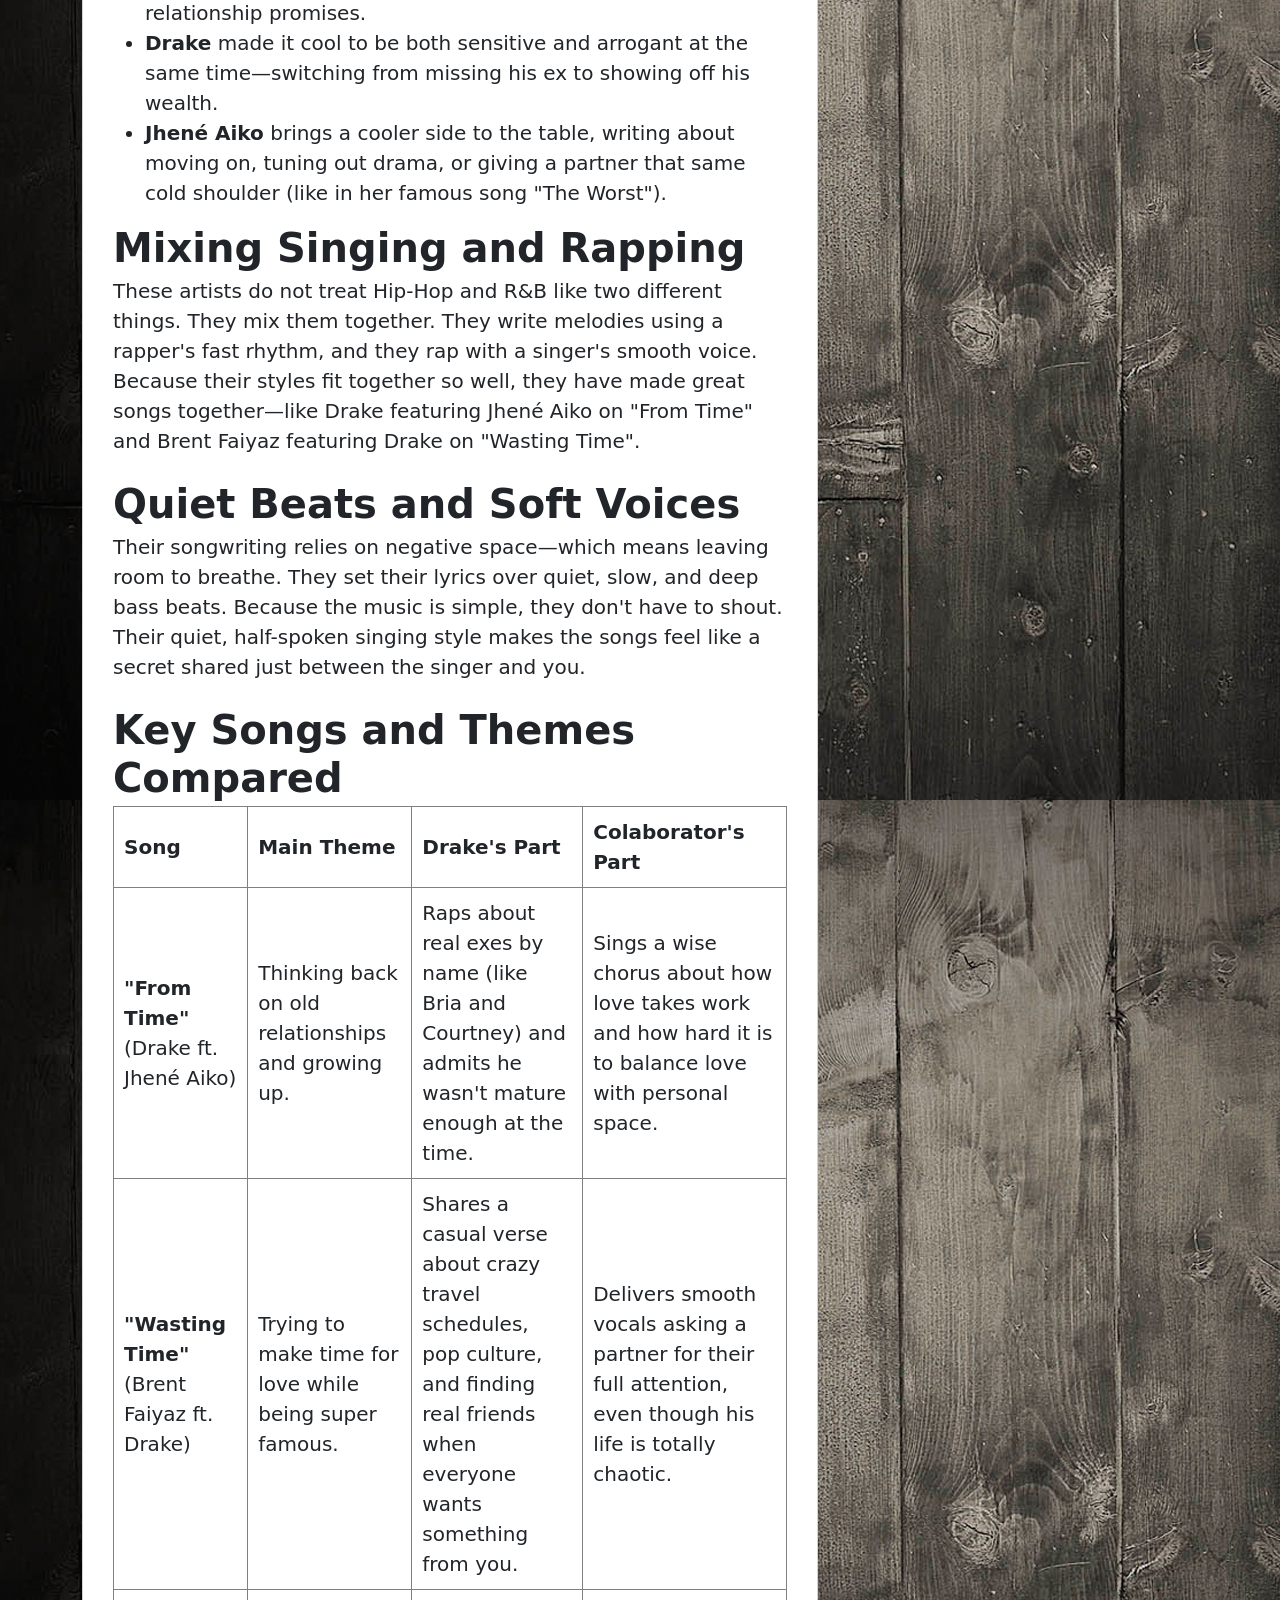
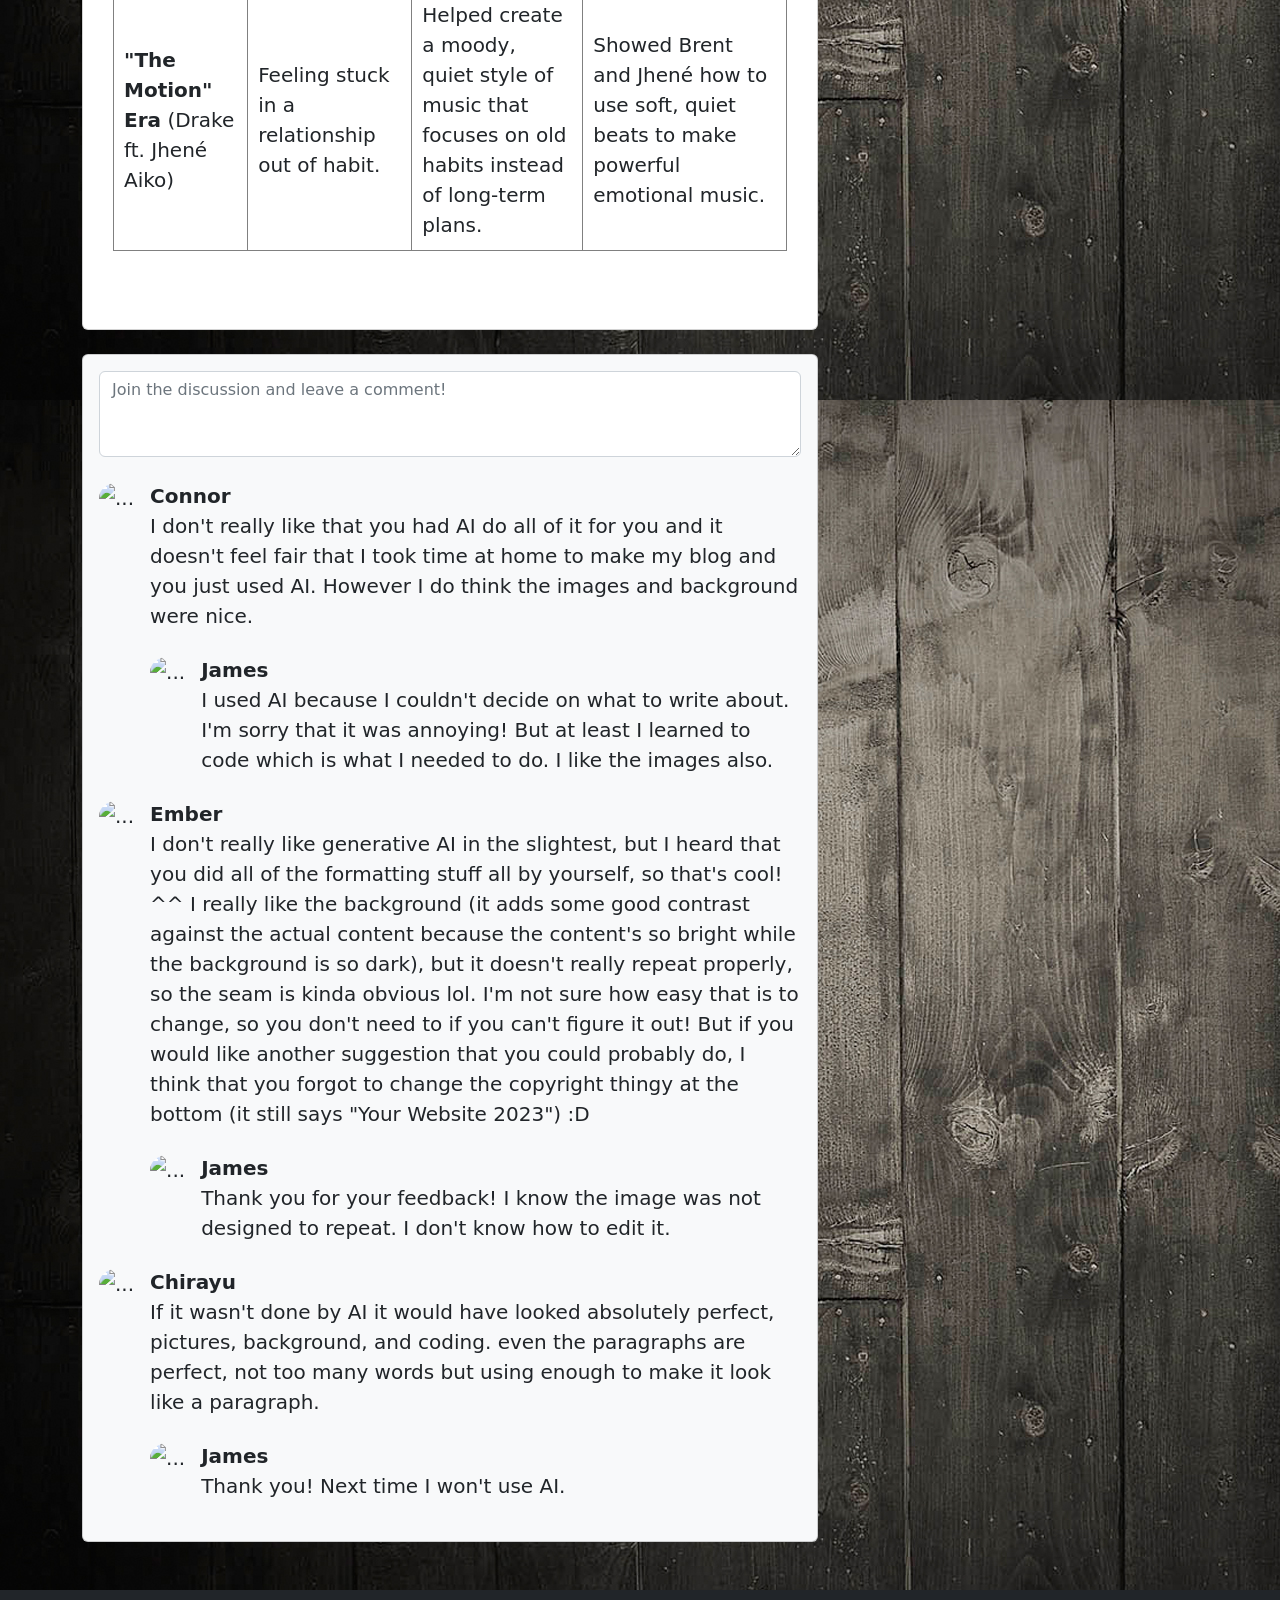
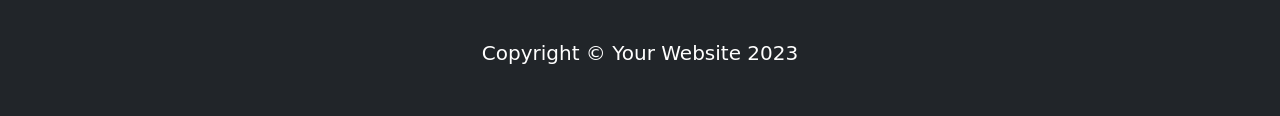
==== commit 093c505d: "commets" ====
--- a/r-and-b/index.html
+++ b/r-and-b/index.html
@@ -137,8 +137,8 @@
                                         <div class="d-flex mt-4">
                                             <div class="flex-shrink-0"><img class="rounded-circle" src="https://dummyimage.com/50x50/ced4da/6c757d.jpg" alt="..."></div>
                                             <div class="ms-3">
-                                                <div class="fw-bold">Commenter Name</div>
-                                                And under those conditions, you cannot establish a capital-market evaluation of that enterprise. You can't get investors.
+                                                <div class="fw-bold">James</div>
+                                                I used AI because I couldn't decide on what to write about. I'm sorry that it was annoying! But at least I learned to code which is what I needed to do. I like the images also.
                                             </div>
                                         </div>
                                 </div>  <!-- Comment with nested comments-->
@@ -153,8 +153,8 @@
                                         <div class="d-flex mt-4">
                                             <div class="flex-shrink-0"><img class="rounded-circle" src="https://dummyimage.com/50x50/ced4da/6c757d.jpg" alt="..."></div>
                                             <div class="ms-3">
-                                                <div class="fw-bold">James Mason</div>
-                                                Thank you for your feedback!
+                                                <div class="fw-bold">James</div>
+                                                Thank you for your feedback! I know the image was not designed to repeat. I don't know how to edit it.
                                             </div>
                                         </div>
                                         </div>
@@ -169,8 +169,8 @@
                                         <div class="d-flex mt-4">
                                             <div class="flex-shrink-0"><img class="rounded-circle" src="https://dummyimage.com/50x50/ced4da/6c757d.jpg" alt="..."></div>
                                             <div class="ms-3">
-                                                <div class="fw-bold">Commenter Name</div>
-                                                And under those conditions, you cannot establish a capital-market evaluation of that enterprise. You can't get investors.
+                                                <div class="fw-bold">James</div>
+                                                Thank you! Next time I won't use AI.
                                     </div>
                                 </div>
                             </div>
